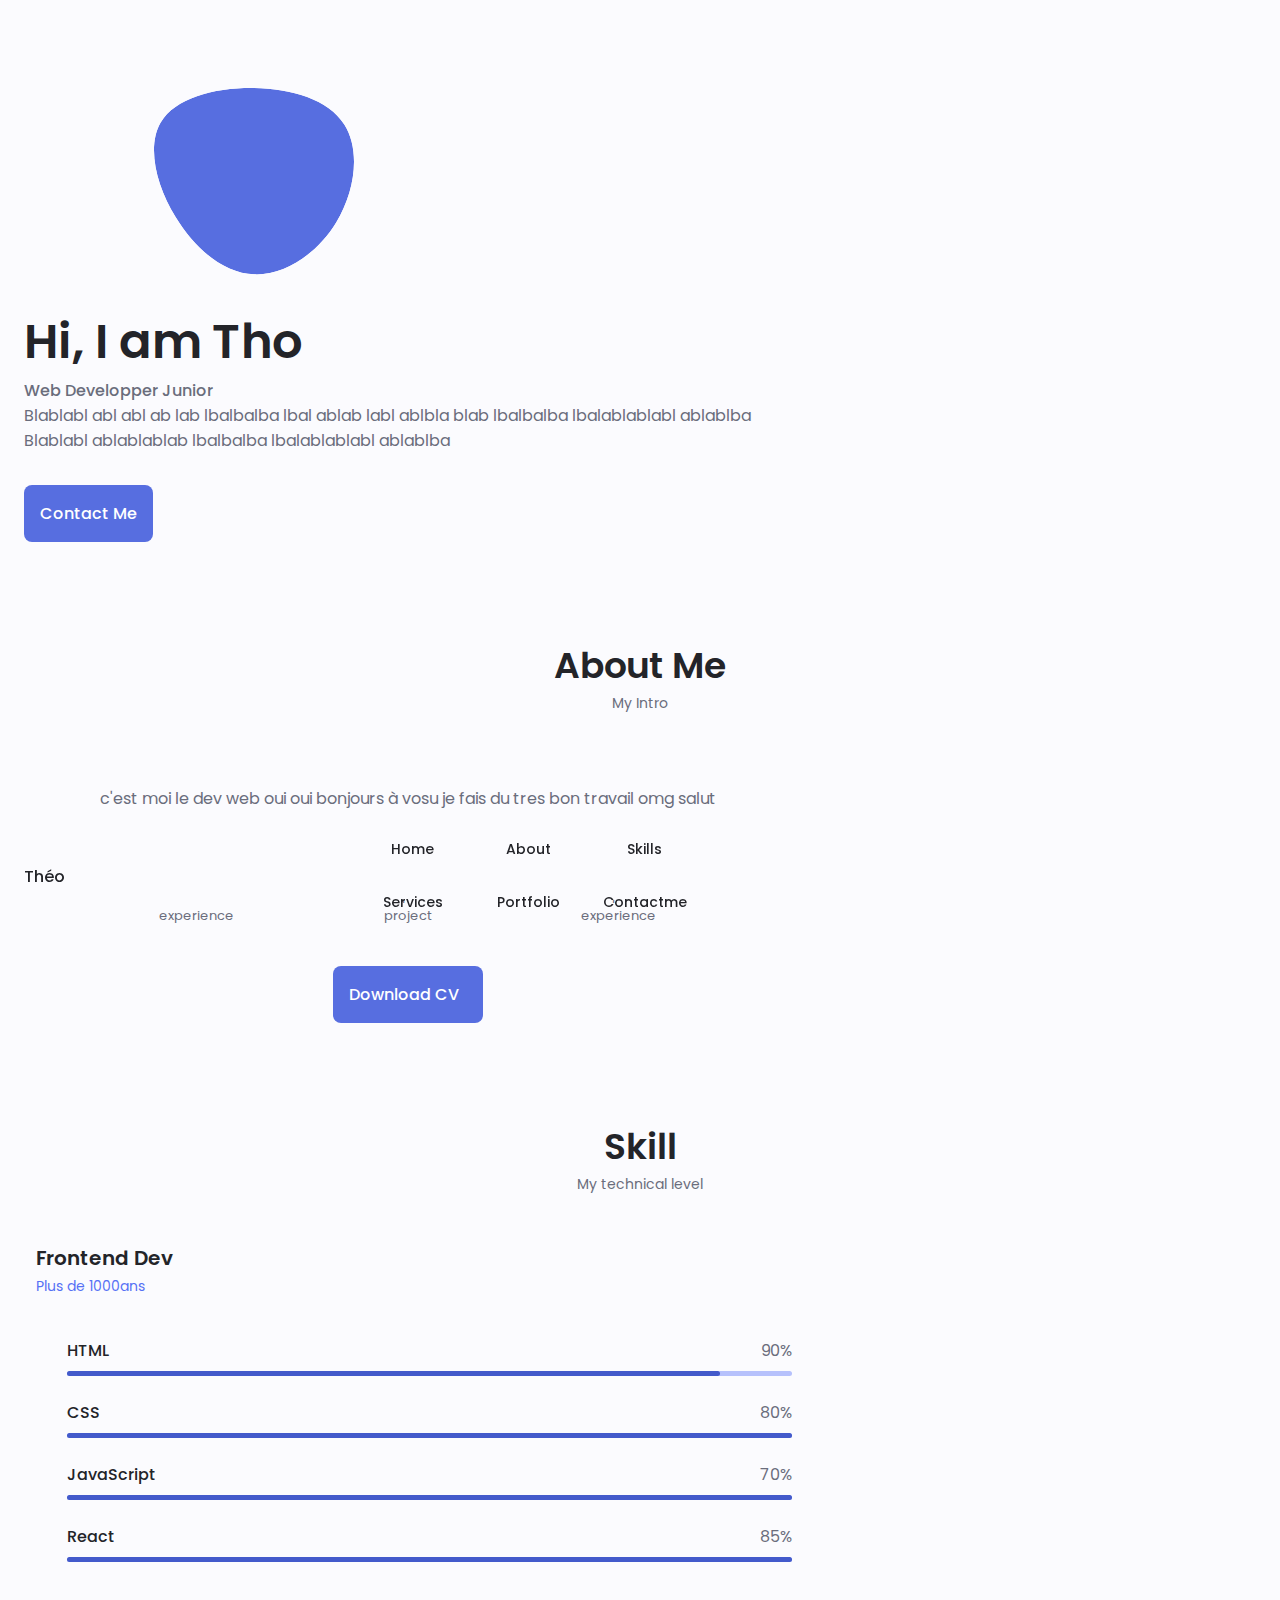
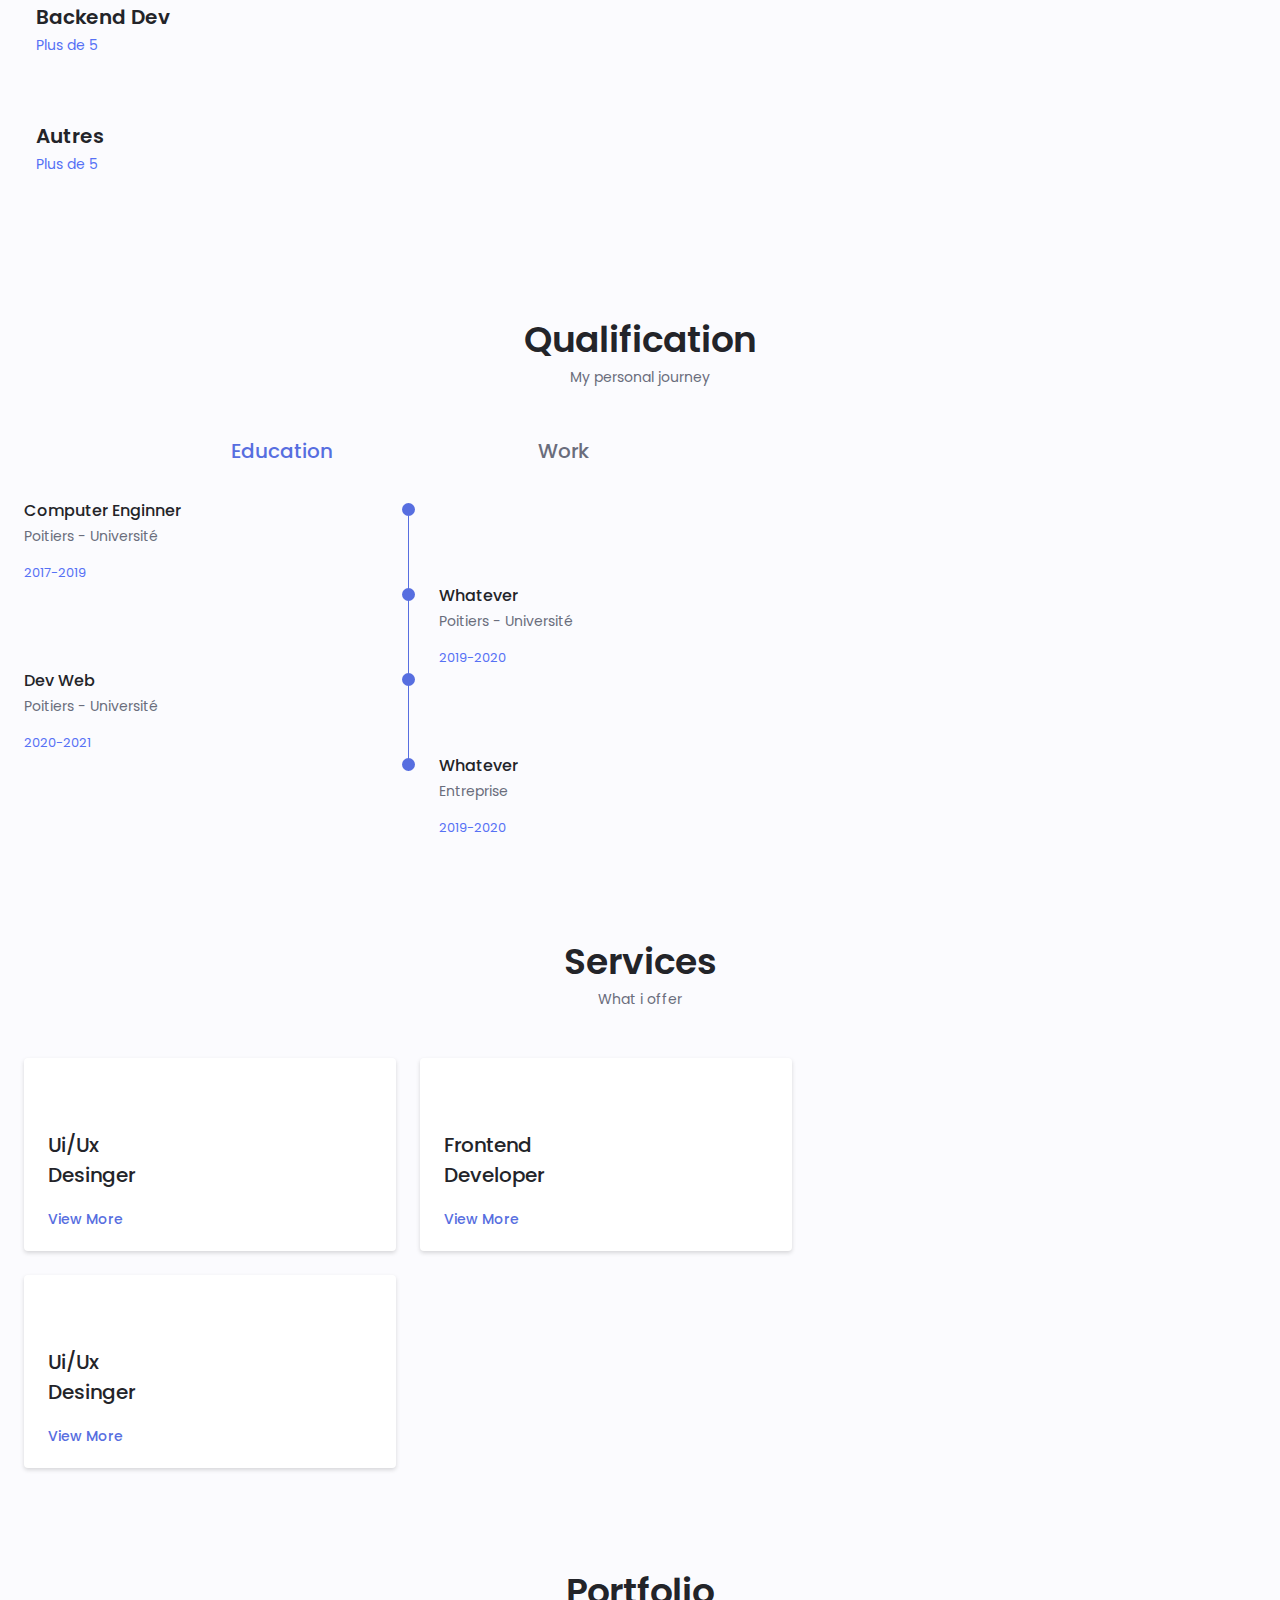
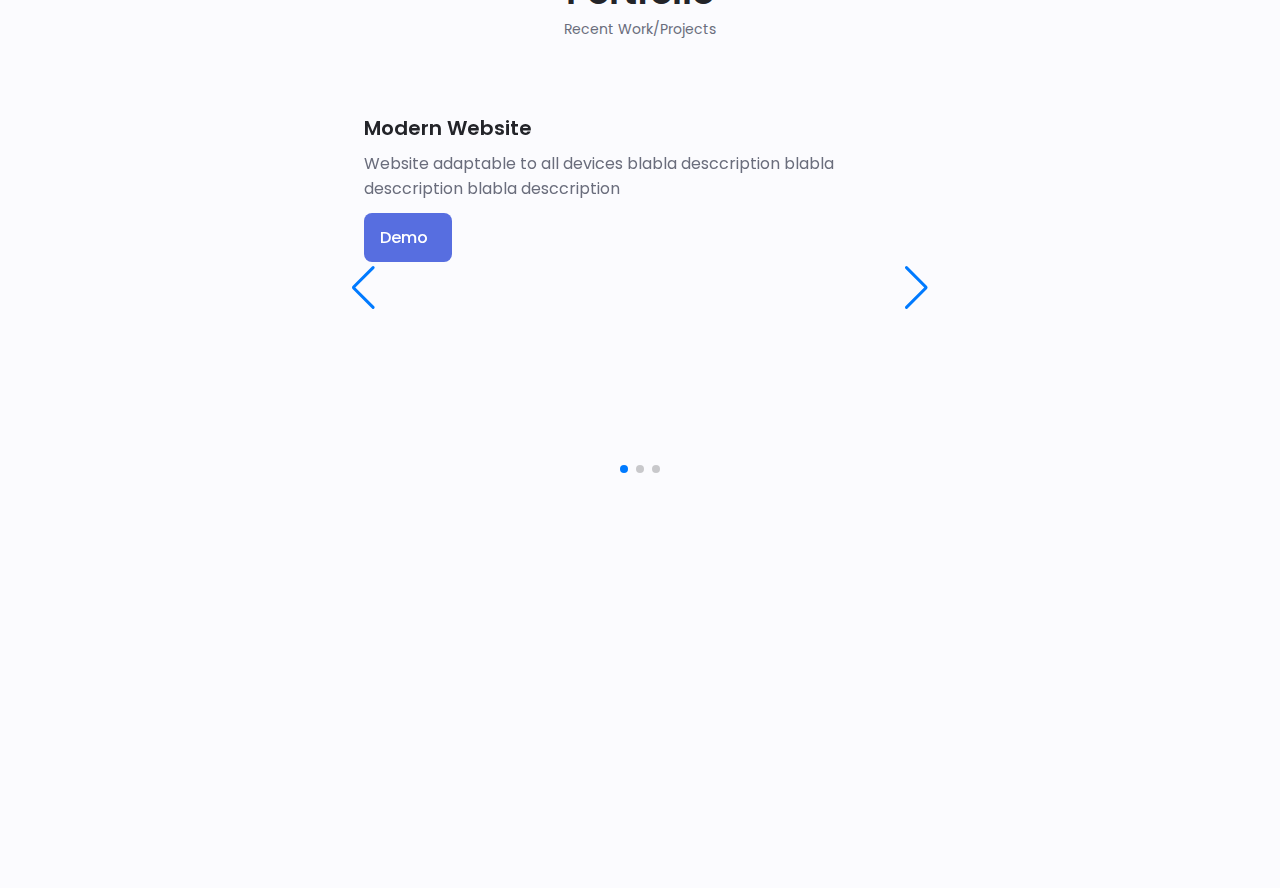
==== index.html @ c792b664 "first commit" ====
<!DOCTYPE html>
    <html lang="en">
    <head>
        <meta charset="UTF-8">
        <meta name="viewport" content="width=device-width, initial-scale=1.0">

        <!--==================== UNICONS ====================-->
        <link rel="stylesheet" href="https://unicons.iconscout.com/release/v4.0.0/css/line.css">
        
        <!--==================== SWIPER CSS ====================-->
        <link rel="stylesheet" href="assets/css/swiper-bundle.min.css">
        
        <!--==================== CSS ====================-->
        <link rel="stylesheet" href="assets/css/styles.css">

        <title>Responsive Portfolio Website</title>
    </head>
    <body>
        <!--==================== HEADER ====================-->
        <header class="header" id="header">
            <nav class="nav container">
                <a href="#" class="nav__logo">Théo</a>

                <div class="nav__menu" id="nav-menu">
                    <ul class="nav__list grid">
                        <li class="nav__item">
                            <a href="#home" class="nav__link">
                                <i class="uil uil-estate nav__icon"></i> Home
                            </a>
                        </li>
                        <li class="nav__item">
                            <a href="#about" class="nav__link">
                                <i class="uil uil-user nav__icon"></i> About
                            </a>
                        </li>
                        <li class="nav__item">
                            <a href="#skills" class="nav__link">
                                <i class="uil uil-file-alt nav__icon"></i> Skills
                            </a>
                        </li>
                        <li class="nav__item">
                            <a href="#services" class="nav__link">
                                <i class="uil uil-briefcase-alt nav__icon"></i> Services
                            </a>
                        </li>
                        <li class="nav__item">
                            <a href="#portfolio" class="nav__link">
                                <i class="uil uil-scenery nav__icon"></i> Portfolio
                            </a>
                        </li>
                        </li>
                        <li class="nav__item">
                            <a href="#contactme" class="nav__link">
                                <i class="uil uil-message nav__icon"></i> Contactme
                            </a>
                        </li>
                    </ul>
                    <i class="uil uil-times nav__close"  id="nav-close"></i>
                </div>

                <div class="nav_btns">
                    <div class="nav__toggle" id="nav-toggle">
                        <i class="uil uil-apps"></i>
                    </div>
                </div>
            </nav>
        </header>

        <!--==================== MAIN ====================-->
        <main class="main">
            <!--==================== HOME ====================-->
            <section class="home section" id="home">
                <div class="home__container container grid">
                    <div class="home__content grid">
                        <div class="home__social">
                            <a href="https://fr.linkedin.com/" target ="_blank" class="home__social-icon">
                                <i class="uil uil-linkedin-alt"></i>
                            </a>
                            <a href="https://dribbble.com/" target ="_blank" class="home__social-icon">
                                <i class="uil uil-dribbble"></i>
                            </a>
                            <a href="https://github.com/" target ="_blank" class="home__social-icon">
                                <i class="uil uil-github-alt"></i>
                            </a>
                        </div>
                        <div class="home__img">
                            <svg class="home__blob" viewBox="0 0 200 187" xmlns="http://www.w3.org/2000/svg" xmlns:xlink="http://www.w3.org/1999/xlink">
                                <mask id="mask0" mask-type="alpha">
                                    <path d="M190.312 36.4879C206.582 62.1187 201.309 102.826 182.328 134.186C163.346 165.547 
                                    130.807 187.559 100.226 186.353C69.6454 185.297 41.0228 161.023 21.7403 129.362C2.45775 
                                    97.8511 -7.48481 59.1033 6.67581 34.5279C20.9871 10.1032 59.7028 -0.149132 97.9666 
                                    0.00163737C136.23 0.303176 174.193 10.857 190.312 36.4879Z"/>
                                </mask>
                                <g mask="url(#mask0)">
                                    <path d="M190.312 36.4879C206.582 62.1187 201.309 102.826 182.328 134.186C163.346 
                                    165.547 130.807 187.559 100.226 186.353C69.6454 185.297 41.0228 161.023 21.7403 
                                    129.362C2.45775 97.8511 -7.48481 59.1033 6.67581 34.5279C20.9871 10.1032 59.7028 
                                    -0.149132 97.9666 0.00163737C136.23 0.303176 174.193 10.857 190.312 36.4879Z"/>

                                    <image class="home__blob-img" x='12' y='18' href="assets/img/perfil.png"/>
                                </g>
                            </svg>
                        </div>
                        <div class="home__data">
                            <h1 class="home__title">Hi, I am Tho</h1>
                            <h3 class="home__subtitle">Web Developper Junior</h3>
                            <p class="home__description">Blablabl abl abl ab lab lbalbalba lbal ablab labl ablbla blab lbalbalba lbalablablabl ablablba Blablabl ablablablab lbalbalba lbalablablabl ablablba</p>
                            <a href="#contact" class="button button--flex">
                                Contact Me <i class="uil uil-message"></i>
                            </a>
                        </div>
                    </div>
                    <div class="home__scroll">
                        <a href="#about" class="home__scroll-button button--flex">
                            <i class="uil uil-mouse-alt home_scroll-mouse"></i>
                            <span class="home__scroll-name">Scroll Down</span>
                            <i class="uil uil-arrow-down home_scroll-arrow"></i>
                        </a>
                    </div>
                </div>
            </section>

            <!--==================== ABOUT ====================-->
            <section class="about section" id="about">
                <h2 class="section__title">About Me</h2>
                <span class="section__subtitle">My Intro</span>
                <div class="about__containter container grid">
                    <img src="assets/img/about.jpg" alt="" class="about__img">
                    <div class="about__data">
                        <p class="about__description">c'est moi le dev web oui oui bonjours à vosu je fais du tres bon travail omg salut</p>
                        <div class="about__info">
                            <div>
                                <span class="about__info-title">0</span>
                                <span class="about__info-name">Years <br> experience</span>
                            </div>
                            <div>
                                <span class="about__info-title">0</span>
                                <span class="about__info-name">Completed <br> project</span>
                            </div>
                            <div>
                                <span class="about__info-title">0</span>
                                <span class="about__info-name">Companies <br> experience</span>
                            </div>
                        </div>
                        <div class="about__buttons">
                            <a href="assets/pdf/THEO-GUILLOT-CV.pdf" download class="button button--flex">
                               Download CV <i class="uil uil-download-alt button__icon"></i>
                            </a>
                        </div>
                    </div>
                </div>
            </section>

            <!--==================== SKILLS ====================-->
            <section class="skills section" id="skills">
                <h2 class="section__title">Skill</h2>
                <span class="section__subtitle">My technical level</span>
                <div class="skills__container container grid">
                    <div>
                        <!--==================== SKILL 1 ====================-->
                        <div class="skills__content skills__open">
                            <div class="skills__header">
                                <i class="uil uil-brackets-curly skills__icon"></i>

                                <div>
                                    <h1 class="skills__title">Frontend Dev</h1>
                                    <span class="skills__subtitle">Plus de 1000ans </span>
                                </div>

                                <i class="uil uil-angle-down skills__arrow"></i>
                            </div>
                            <div class="skills__list grid">
                                <div class="skills__data">
                                    <div class="skills__titles">
                                        <h3 class="skills__name">HTML</h3>
                                        <span class="skills__number">90%</span>
                                    </div>
                                    <div class="skills__bar">
                                        <span class="skills__percentage skills__html"></span>
                                    </div>
                                </div>

                                <div class="skills__data">
                                    <div class="skills__titles">
                                        <h3 class="skills__name">CSS</h3>
                                        <span class="skills__number">80%</span>
                                    </div>
                                    <div class="skills__bar">
                                        <span class="skills__percentage skills__css"></span>
                                    </div>
                                </div>

                                <div class="skills__data">
                                    <div class="skills__titles">
                                        <h3 class="skills__name">JavaScript</h3>
                                        <span class="skills__number">70%</span>
                                    </div>
                                    <div class="skills__bar">
                                        <span class="skills__percentage skills__js"></span>
                                    </div>
                                </div>

                                <div class="skills__data">
                                    <div class="skills__titles">
                                        <h3 class="skills__name">React</h3>
                                        <span class="skills__number">85%</span>
                                    </div>
                                    <div class="skills__bar">
                                        <span class="skills__percentage skills__react"></span>
                                    </div>
                                </div>
                            </div>
                        </div>
                        <!--==================== SKILL 2 ====================-->
                        <div class="skills__content skills__close">
                            <div class="skills__header">
                                <i class="uil uil-server-network skills__icon"></i>

                                <div>
                                    <h1 class="skills__title">Backend Dev</h1>
                                    <span class="skills__subtitle">Plus de 5 </span>
                                </div>

                                <i class="uil uil-angle-down skills__arrow"></i>
                            </div>
                            <div class="skills__list grid">
                                <div class="skills__data">
                                    <div class="skills__titles">
                                        <h3 class="skills__name">PHP</h3>
                                        <span class="skills__number">80%</span>
                                    </div>
                                    <div class="skills__bar">
                                        <span class="skills__percentage skills__php"></span>
                                    </div>
                                </div>

                                <div class="skills__data">
                                    <div class="skills__titles">
                                        <h3 class="skills__name">Firebase</h3>
                                        <span class="skills__number">60%</span>
                                    </div>
                                    <div class="skills__bar">
                                        <span class="skills__percentage skills__firebase"></span>
                                    </div>
                                </div>

                                <div class="skills__data">
                                    <div class="skills__titles">
                                        <h3 class="skills__name">Node Js</h3>
                                        <span class="skills__number">60%</span>
                                    </div>
                                    <div class="skills__bar">
                                        <span class="skills__percentage skills__node"></span>
                                    </div>
                                </div>

                                <div class="skills__data">
                                    <div class="skills__titles">
                                        <h3 class="skills__name">Python</h3>
                                        <span class="skills__number">85%</span>
                                    </div>
                                    <div class="skills__bar">
                                        <span class="skills__percentage skills__python"></span>
                                    </div>
                                </div>
                            </div>
                        </div>
                    </div>
                    <div>
                        <!--==================== SKILL 3 ====================-->
                        <div class="skills__content skills__close">
                            <div class="skills__header">
                                <i class="uil uil-server-network skills__icon"></i>

                                <div>
                                    <h1 class="skills__title">Autres</h1>
                                    <span class="skills__subtitle">Plus de 5 </span>
                                </div>

                                <i class="uil uil-angle-down skills__arrow"></i>
                            </div>
                            <div class="skills__list grid">
                                <div class="skills__data">
                                    <div class="skills__titles">
                                        <h3 class="skills__name">Sketch</h3>
                                        <span class="skills__number">80%</span>
                                    </div>
                                    <div class="skills__bar">
                                        <span class="skills__percentage skills__skills__sketch"></span>
                                    </div>
                                </div>

                                <div class="skills__data">
                                    <div class="skills__titles">
                                        <h3 class="skills__name">Photoshop</h3>
                                        <span class="skills__number">60%</span>
                                    </div>
                                    <div class="skills__bar">
                                        <span class="skills__percentage skills__photoshop"></span>
                                    </div>
                                </div>
                            </div>
                        </div>
                    </div>
                </div>

            </section>

            <!--==================== QUALIFICATIONS ====================-->
            <section class="qualification section">
                <h2 class="section__title">Qualification</h2>
                <span class="section__subtitle">My personal journey</span>

                <div class="qualification__containter container">
                    <div class="qualification__tabs">
                        <div class="qualification__button button--flex qualification__active" data-target='#education'>
                            <i class="uil uil-graduation-cap qualification__icon"></i>
                            Education
                        </div>

                        <div class="qualification__button button--flex" data-target='#work'>
                            <i class="uil uil-briefcase-alt qualification__icon"></i>
                            Work
                        </div>
                    </div>

                    <div class="qualification__sections">
                        <!--==================== QUALIFICATION CONTENT 1 ====================-->
                        <div class="qualification__content qualification__active" data-content id="education">
                            <!--==================== QUALIFICATIONS 1 ====================-->
                            <div class="qualification__data">
                                <div>
                                    <h3 class="qualification__title">Computer Enginner</h3>
                                    <span class="qualification__subtitle">Poitiers - Université</span>
                                    <div class="qualification__calendar">
                                        <i class="uil uil-calendar-alt"></i>
                                        2017-2019
                                    </div>
                                </div>

                                <div>
                                    <span class="qualification__rounder"></span>
                                    <span class="qualification__line"></span>
                                </div>
                            </div>

                            <!--==================== QUALIFICATIONS 2 ====================-->
                            <div class="qualification__data">
                                <div></div>
                                
                                <div>
                                    <span class="qualification__rounder"></span>
                                    <span class="qualification__line"></span>
                                </div>

                                <div>
                                    <h3 class="qualification__title">Whatever</h3>
                                    <span class="qualification__subtitle">Poitiers - Université</span>
                                    <div class="qualification__calendar">
                                        <i class="uil uil-calendar-alt"></i>
                                        2019-2020
                                    </div>
                                </div>

                            </div>

                            <!--==================== QUALIFICATIONS 3 ====================-->
                            <div class="qualification__data">
                                <div>
                                    <h3 class="qualification__title">Dev Web</h3>
                                    <span class="qualification__subtitle">Poitiers - Université</span>
                                    <div class="qualification__calendar">
                                        <i class="uil uil-calendar-alt"></i>
                                        2020-2021
                                    </div>
                                </div>

                                <div>
                                    <span class="qualification__rounder"></span>
                                    <span class="qualification__line"></span>
                                </div>
                            </div>
                            <!--==================== QUALIFICATIONS 4 ====================-->
                            <div class="qualification__data">
                                <div></div>
                                
                                <div>
                                    <span class="qualification__rounder"></span>
                                    
                                </div>

                                <div>
                                    <h3 class="qualification__title">Whatever</h3>
                                    <span class="qualification__subtitle">Entreprise</span>
                                    <div class="qualification__calendar">
                                        <i class="uil uil-calendar-alt"></i>
                                        2019-2020
                                    </div>
                                </div>

                            </div>
                        </div>
                        <!--==================== QUALIFICATION CONTENT 2 ====================-->
                        <div class="qualification__content" data-content id="work">
                            <!--==================== QUALIFICATIONS 1 ====================-->
                            <div class="qualification__data">
                                <div>
                                    <h3 class="qualification__title">Sofware Enginner</h3>
                                    <span class="qualification__subtitle">Entreprise</span>
                                    <div class="qualification__calendar">
                                        <i class="uil uil-calendar-alt"></i>
                                        2017-2019
                                    </div>
                                </div>

                                <div>
                                    <span class="qualification__rounder"></span>
                                    <span class="qualification__line"></span>
                                </div>
                            </div>

                            <!--==================== QUALIFICATIONS 2 ====================-->
                            <div class="qualification__data">
                                <div></div>
                                
                                <div>
                                    <span class="qualification__rounder"></span>
                                    <span class="qualification__line"></span>
                                </div>

                                <div>
                                    <h3 class="qualification__title">Whatever</h3>
                                    <span class="qualification__subtitle">Entreprise</span>
                                    <div class="qualification__calendar">
                                        <i class="uil uil-calendar-alt"></i>
                                        2019-2020
                                    </div>
                                </div>

                            </div>

                            <!--==================== QUALIFICATIONS 3 ====================-->
                            <div class="qualification__data">
                                <div>
                                    <h3 class="qualification__title">Dev Web</h3>
                                    <span class="qualification__subtitle">Entreprise</span>
                                    <div class="qualification__calendar">
                                        <i class="uil uil-calendar-alt"></i>
                                        2020-2021
                                    </div>
                                </div>

                                <div>
                                    <span class="qualification__rounder"></span>
                                    
                                </div>
                            </div>
                        </div>
                    </div>
                </div>

            </section>

            <!--==================== SERVICES ====================-->
            <section class="services section" id="services">
                <h2 class="section__title">Services</h2>
                <span class="section__subtitle">What i offer</span>

                <div class="services__container container grid">
                    <!--==================== SERVICE 1 ====================-->
                    <div class="services__content">
                        <div>
                            <i class="uil uil-web-grid services__icon"></i>
                            <h3 class="services__title">Ui/Ux <br> Desinger</h3>
                        </div>
                        <span class="button button--flex button--small button--link services__button">
                            View More
                            <i class="uil uil-arrow-right button__icon"></i>
                        </span>

                        <div class="services__modal">
                            <div class="services__modal-content">
                                <h4 class="services_modal-title">Ui/Ux <br> Desinger</h4>
                                <i class="uil uil-times services__modal-close"></i>

                                <ul class="services__modal-services grid">
                                    <li class="services__modal-service">
                                        <i class="uil uil-check-circle services__modal-icon"></i>
                                        <p>I develop the user interface.</p>
                                    </li>
                                    <li class="services__modal-service">
                                        <i class="uil uil-check-circle services__modal-icon"></i>
                                        <p>Web Development.</p>
                                    </li>
                                    <li class="services__modal-service">
                                        <i class="uil uil-check-circle services__modal-icon"></i>
                                        <p>I create ux elements.</p>
                                    </li>
                                    <li class="services__modal-service">
                                        <i class="uil uil-check-circle services__modal-icon"></i>
                                        <p>I do do des trucs.</p>
                                    </li>
                                </ul>
                            </div>
                        </div>
                    </div>
                    <!--==================== SERVICE 2 ====================-->
                    <div class="services__content">
                        <div>
                            <i class="uil uil-arrow services__icon"></i>
                            <h3 class="services__title">Frontend <br> Developer</h3>
                        </div>
                        <span class="button button--flex button--small button--link services__button">
                            View More
                            <i class="uil uil-arrow-right button__icon"></i>
                        </span>

                        <div class="services__modal">
                            <div class="services__modal-content">
                                <h4 class="services_modal-title">Frontend <br> Developer</h4>
                                <i class="uil uil-times services__modal-close"></i>

                                <ul class="services__modal-services grid">
                                    <li class="services__modal-service">
                                        <i class="uil uil-check-circle services__modal-icon"></i>
                                        <p>I develop the user interface.</p>
                                    </li>
                                    <li class="services__modal-service">
                                        <i class="uil uil-check-circle services__modal-icon"></i>
                                        <p>Web Development.</p>
                                    </li>
                                    <li class="services__modal-service">
                                        <i class="uil uil-check-circle services__modal-icon"></i>
                                        <p>I create ux elements.</p>
                                    </li>
                                    <li class="services__modal-service">
                                        <i class="uil uil-check-circle services__modal-icon"></i>
                                        <p>I do do des trucs.</p>
                                    </li>
                                </ul>
                            </div>
                        </div>
                    </div>
                    <!--==================== SERVICE 3 ====================-->
                    <div class="services__content">
                        <div>
                            <i class="uil uil-web-grid services__icon"></i>
                            <h3 class="services__title">Ui/Ux <br> Desinger</h3>
                        </div>
                        <span class="button button--flex button--small button--link services__button">
                            View More
                            <i class="uil uil-arrow-right button__icon"></i>
                        </span>

                        <div class="services__modal">
                            <div class="services__modal-content">
                                <h4 class="services_modal-title">Ui/Ux <br> Desinger</h4>
                                <i class="uil uil-times services__modal-close"></i>

                                <ul class="services__modal-services grid">
                                    <li class="services__modal-service">
                                        <i class="uil uil-check-circle services__modal-icon"></i>
                                        <p>I develop the user interface.</p>
                                    </li>
                                    <li class="services__modal-service">
                                        <i class="uil uil-check-circle services__modal-icon"></i>
                                        <p>Web Development.</p>
                                    </li>
                                    <li class="services__modal-service">
                                        <i class="uil uil-check-circle services__modal-icon"></i>
                                        <p>I create ux elements.</p>
                                    </li>
                                    <li class="services__modal-service">
                                        <i class="uil uil-check-circle services__modal-icon"></i>
                                        <p>I do do des trucs.</p>
                                    </li>
                                </ul>
                            </div>
                        </div>
                    </div>
                </div>

            </section>

            <!--==================== PORTFOLIO ====================-->
            <link rel="stylesheet"
            href="https://unpkg.com/swiper/swiper-bundle.min.css"/>
      
            <script src="https://unpkg.com/swiper/swiper-bundle.min.js"></script>

            <section class="portfolio section" id="portfolio">
                <h2 class="section__title">Portfolio</h2>
                <span class="section__subtitle">Recent Work/Projects</span>

                <div class="portfolio__container container swiper">
                    <div class="swiper-wrapper">
                        <!--==================== PORTFOLIO 1====================-->
                        <div class="portfolio__content grid swiper-slide">
                            <img src="assets/img/portfolio1.jpg" alt="" class="portfolio__img">

                            <div class="portfolio__data">
                                <h3 class="portfolio__title">Modern Website</h3>
                                <p class="portfolio__description">Website adaptable to all devices blabla desccription blabla desccription blabla desccription </p>
                                <a href="#" class="button button--flex button--small portfolio__button">
                                    Demo
                                    <i class="uil uil-arrow-right button__icon"></i>
                                </a>
                            </div>
                        </div>
                        <!--==================== PORTFOLIO 2====================-->
                        <div class="portfolio__content grid swiper-slide">
                            <img src="assets/img/portfolio2.jpg" alt="" class="portfolio__img">

                            <div class="portfolio__data">
                                <h3 class="portfolio__title">Brand design</h3>
                                <p class="portfolio__description">Website adaptable to all devices blabla desccription blabla desccription blabla desccription</p>
                                <a href="#" class="button button--flex button--small portfolio__button">
                                    Demo
                                    <i class="uil uil-arrow-right button__icon"></i>
                                </a>
                            </div>
                        </div>
                        <!--==================== PORTFOLIO 3====================-->
                        <div class="portfolio__content grid swiper-slide">
                            <img src="assets/img/portfolio3.jpg" alt="" class="portfolio__img">

                            <div class="portfolio__data">
                                <h3 class="portfolio__title">Online store</h3>
                                <p class="portfolio__description">Website adaptable to all devices blabla desccription blabla desccription blabla desccription</p>
                                <a href="#" class="button button--flex button--small portfolio__button">
                                    Demo
                                    <i class="uil uil-arrow-right button__icon"></i>
                                </a>
                            </div>
                        </div>
                    </div>
                    <!-- Add Pagination -->
                    <div class="swiper-pagination"></div>
                    <!-- If we need navigation buttons -->
                    <div class="swiper-button-prev"></div>
                    <div class="swiper-button-next"></div>

                </div>

            </section>

            <!--==================== PROJECT IN MIND ====================-->
            <section class="project section">


            </section>

            <!--==================== TESTIMONIAL ====================-->
            <section class="testimonial section">
                

            </section>

            <!--==================== CONTACT ME ====================-->
            <section class="contact section" id="contact">


            </section>
        </main>

        <!--==================== FOOTER ====================-->
        <footer class="footer">

            
        </footer>
        
        <!--==================== SCROLL TOP ====================-->
        

        <!--==================== SWIPER JS ====================-->
        <script src="assets/"></script>

        <!--==================== MAIN JS ====================-->
        <script src="assets/js/main.js"></script>
    </body>
</html>
---- assets/css/styles.css ----
/*==================== GOOGLE FONTS ====================*/
@import url('https://fonts.googleapis.com/css2?family=Poppins:wght@400;500;600&display=swap');

/*==================== VARIABLES CSS ====================*/
:root {
    --header-height: 3rem ;

    /*========== Colors ==========*/
    /* Change favorite color */
    --hue-color: 230 ; /*Purple 250 - Green 142 - Blue 230 - Pink 340*/

    /* HSL color mode */
    --first-color: hsl(var(--hue-color), 69%, 61%) ;
    --first-color-second: hsl(var(--hue-color), 69%, 61%);
    --first-color-alt: hsl(var(--hue-color), 57%, 53%);
    --first-color-lighter: hsl(var(--hue-color), 92%, 85%);
    --title-color: hsl(var(--hue-color), 8%, 15%);
    --text-color: hsl(var(--hue-color), 8%, 45%);
    --text-color-light: hsl(var(--hue-color),89%, 65%);
    --input-color: hsl(var(--hue-color), 70%, 96%);
    --body-color: hsl(var(--hue-color), 60%, 99%);
    --container-color: #FFF;

    /*========== Font and typography ==========*/
    --body-font: 'Poppins', sans-serif;

    /* .5rem = 8px, 1rem = 16px, 1.5rem = 24px ... */
    --big-font-size: 2rem;
    --h1-font-size: 1.5rem;
    --h2-font-size: 1.25rem;
    --h3-font-size: 1.125rem;
    --normal-font-size: .938rem;
    --small-font-size: .813rem;
    --smaller-font-size: .75rem;

    /*========== Font weight ==========*/
    --font-medium: 500;
    --font-semi-bold: 600;

    /*========== Margenes Bottom ==========*/
    /* .25rem = 4px, .5rem = 8px, .75rem = 12px ... */
    --mb-0-25: .25rem;
    --mb-0-5: .5rem;
    --mb-0-75: .75rem;
    --mb-1: 1rem;
    --mb-1-5: 1.5rem;
    --mb-2: 2rem;
    --mb-2-5: 2.5rem;
    --mb-3: 3rem;

    /*========== z index ==========*/
    --z-tooltip: 10;
    --z-fixed: 100;
    --z-modal: 1000;
}

/* Font size for large devices */
@media screen and (min-width: 968px) {
    :root {
        --big-font-size: 3rem;
        --h1-font-size: 2.25rem;
        --h2-font-size: 1.5rem;
        --h3-font-size: 1.25rem;
        --normal-font-size: 1rem;
        --small-font-size: .875rem;
        --smaller-font-size: .813rem;
    }
}

/*========== Variables Dark theme ==========*/


/*========== Button Dark/Light ==========*/


/*==================== BASE ====================*/
*{
    box-sizing: border-box;
    padding: 0;
    margin: 0;
}

html{
    scroll-behavior: smooth;
}

body{
    margin: 0 0 var(--header-height) 0;
    font-family: var(--body-font);
    font-size: var(--normal-font-size);
    background-color: var(--body-color);
    color: var(--text-color);
}

h1,h2,h3,h4{
    color: var(--title-color);
    font-weight: var(--font-semi-bold);
}

ul{
    list-style: none;
}

a{
    text-decoration: none;
}

img{
    max-width: 100%;
    height: auto
}
/*==================== REUSABLE CSS CLASSES ====================*/
.section{
    padding: 2rem 0 4rem;
}

.section__title{
    font-size: var(--h1-font-size)
}

.section__subtitle{
    display: block;
    font-size: var(--small-font-size);
    margin-bottom: var(--mb-3);
}

.section__title,
.section__subtitle{
    text-align: center;
}
/*==================== LAYOUT ====================*/
.container{
    max-width: 768px;
    margin-left: var(--mb-1-5);
    margin-right: var(--mb-1-5);
}

.grid{
    display: grid;
    gap: 1.5rem;
}

.header{
    width: 100%;
    position: fixed;
    bottom: 0;
    left: 0;
    z-index: var(--z-fixed);
    background-color: var(--body-color);
}
/*==================== NAV ====================*/
.nav{
    max-width: 968px;
    height: var(--header-height);
    display: flex;
    justify-content: space-between;
    align-items: center;
}

.nav__logo,
.nav__toggle{
    color: var(--title-color);
    font-weight: var(--font-medium);
}

.nav__logo:hover{
    color: var(--first-color);
}

.nav__toggle{
    font-size: 1.1rem;
    cursor: pointer;
}

.nav__toggle:hover{
    color: var(--first-color);
}

@media screen and (max-width: 767px){
    .nav__menu{
        position: fixed;
        bottom: -100%;
        left: 0;
        width: 100%;
        background-color: var(--body-color);
        padding: 2rem 1.5rem 4rem;
        box-shadow: 0 -1px 4px rgba(0,0,0,.15);
        border-radius: 1.5rem 1.5rem 0 0;
        transition: .3s;
    }
}

.nav__list{
    grid-template-columns: repeat(3, 1fr);
    gap: 2rem;
}

.nav__link{
    display: flex;
    flex-direction: column;
    align-items: center;
    font-size: var(--small-font-size);
    color: var(--title-color);
    font-weight: var(--font-medium);
}

.nav__link:hover{
    color: var(--first-color)
}

.nav__icon{
    font-size: 1.2rem;
}

.nav__close{
    position: absolute;
    right: 1.3rem;
    bottom: .5rem;
    font-size: 1.5rem;
    cursor: pointer;
    color: var(--first-color);
}

.nav__close:hover{
    color: var(--first-color-alt)
}
/* show menu */
.show-menu{
    bottom: 0;
}

/* Active link */


/* Change background header */


/*==================== HOME ====================*/
.home__container{
    gap: 1rem;
}

.home__content{
    grid-template-columns: .5fr 3fr;
    padding-top: 3.5rem;
    align-items: center;
}

.home__social{
    display: grid;
    grid-template-columns: max-content;
    row-gap: 1rem;
}

.home__social-icon{
    font-size: 1.25rem;
    color: var(--first-color);
}

.home__social-icon:hover{
    color: var(--first-color-alt);
}

.home__blob{
    width: 200px;
    fill: var(--first-color)
}

.home__blob-img{
   width: 170px; 
}

.home__data{
    grid-column: 1/3;
}

.home__title{
    font-size: var(--big-font-size);
}

.home__subtitle{
    font-size: var(--h3-font-size3--);
    color: var(--text-color);
    font-weight: var(--font-medium);
}

.home__description{
    margin-bottom: var(--mb-2);
}

.home__scroll{
    display: none;
}

.home__scroll-button{
    color: var(--first-color);
    transition: .3s;
}

.home__scroll-button:hover{
    transform: translateY(0.25rem);
}

.home__scroll-mouse{
    font-size: 2rem;
}

.home__scroll-name{
    font-size: var(--small-font-size);
    color: var(--title-color);
    font-weight: var(--font-medium);
    margin-right: var(--mb-0-25);
}

.home__scroll-arrow{
    font-size: 1.25rem;
}
/*==================== BUTTONS ====================*/
.button{
    display: inline-block;
    background-color: var(--first-color);
    color: #FFF;
    padding: 1rem;
    border-radius: .5rem;
    font-weight: var(--font-medium);
}

.button:hover{
    background-color: var(--first-color-alt);
}

.button__icon{
    font-size: 1.25rem;
    margin-left: var(--mb-0-5);
    transition: .3s;
}

.button--flex{
    display: inline-flex;
    align-items: center;
}

.button--small{
    padding: .75rem 1rem;
}

.button--link{
    padding: 0;
    background-color: transparent;
    color: var(--first-color);
}

.button--link:hover{
    background-color: transparent;
    color: var(--first-color-alt);    
}
/*==================== ABOUT ====================*/
.about__img{
    width: 200px;
    border-radius: .5rem;
    justify-self: center;
    align-self: center;
}

.about__description{
    text-align: center;
    margin-bottom: var(--mb-2-5);
}

.about__info{
    display: flex;
    justify-content: space-evenly;
    margin-bottom: var(--mb-2-5);
}

.about__info-title{
    font-size: var(--h2-font-size);
    font-weight: var(--font-semi-bold);
    color: var(--title-color);
}
.about__info-name{
    font-size: var(--smaller-font-size);
}

.about__info-title,
.about__info-name{
    display: block;
    text-align: center;
}

.about__buttons{
    display: flex;
    justify-content: center;
}
/*==================== SKILLS ====================*/
.skills__containter{
    row-gap: 0;
}

.skills__header{
    display: flex;
    align-items: center;
    margin-bottom: var(--mb-2-5);
    cursor: pointer;
}

.skills__icon,
.skills__arrow{
    font-size: 2rem;
    color: var(--first-color);
}

.skills__icon{
    margin-right: var(--mb-0-75);
}

.skills__title{
    font-size: var(--h3-font-size);
}

.skills__subtitle{
    font-size: var(--small-font-size);
    color: var(--text-color-light);
}

.skills__arrow{
    margin-left: auto;
    transition: .4s;
}


.skills__list{
row-gap: 1.5rem;
padding-left: 2.7rem;
}

.skills__arrow{
    margin-left: auto;
    transition: .4s;
}

.skills__titles{
   display: flex;
   justify-content: space-between;
   margin-bottom: var(--mb-0-5); 
}

.skills__name{
    font-size: var(--normal-font-size);
    font-weight: var(--font-medium);
}

.skills__bar,
.skills__percentage{
    height: 5px;
    border-radius: .25rem;
}


.skills__bar{
    background-color: var(--first-color-lighter);
} 

.skills__percentage{
    display: block;
    background-color: var(--first-color-alt) ;
}

.skills__html{
    width: 90%;
}

.skills__close .skills__list{
    height: 0;
    overflow: hidden;
}

.skills__open .skills__list{
    height: max-content;
    margin-bottom: var(--mb-2-5);
}

.skills__open .skills__arrow{
    transform: rotate(-180deg);
}


/*==================== QUALIFICATION ====================*/
.qualification__tabs{
    display: flex;
    justify-content: space-evenly;
    margin-bottom: var(--mb-2);
}

.qualification__button{
    font-size: var(--h3-font-size);
    font-weight: var(--font-medium);
    cursor: pointer;
}

.qualification__button:hover{
    color: var(--first-color);
}

.qualification__icon{
    font-size: 1.8rem;
    margin-right: var(--mb-0-25);
}

.qualification__data{
    display: grid;
    grid-template-columns: 1fr max-content 1fr;
    column-gap: 1.5rem;
}

.qualification__title{
    font-size: var(--normal-font-size);
    font-weight: var(--font-medium);
}

.qualification__subtitle{
    display: inline-block;
    font-size: var(--small-font-size);
    margin-bottom: var(--mb-1);
}

.qualification__calendar{
    font-size: var(--smaller-font-size);
    color: var(--text-color-light);
}

.qualification__rounder{
    display: inline-block;
    width: 13px;
    height: 13px;
    background-color: var(--first-color);
    border-radius: 50%;
}

.qualification__line{
    display: block;
    width: 1px;
    height: 100%;
    background-color: var(--first-color);
    transform: translate(6px, -7px);
}

.qualification [data-content]{
    display: none;
}

.qualification__active[data-content]{
    display: block;
}

.qualification__button.qualification__active{
    color: var(--first-color);
}
/*==================== SERVICES ====================*/
.services__container{
    gap: 1.5rem;
    grid-template-columns: repeat(2, 1fr);
}

.services__content{
    position: relative;
    background-color: var(--container-color);
    padding: 3.5rem .5rem 1.25rem 1.5rem;
    border-radius: .25rem;
    box-shadow: 0 2px 4px rgba(0,0,0,.15);
    transition: .3s;
}

.services__content:hover{
    box-shadow: 0 4px 8px rgba(0,0,0,.15);
}

.services__icon{
    display: block;
    font-size: 1.5rem;
    color: var(--first-color);
    margin-bottom: var(--mb-1);
}

.services__title{
    font-size: var(--h3-font-size);
    margin-bottom: var(--mb-1);
    font-weight: var(--font-medium);
}

.services__button{
    cursor: pointer;
    font-size: var(--small-font-size);
}

.services__button:hover .button__icon{
    transform: translateX(.25rem);
}

.services__modal{
    position: fixed;
    top: 0;
    left: 0;
    right: 0;
    bottom: 0;
    background-color: rgba(0,0,0,.5);
    display: flex;
    align-items: center;
    justify-content: center;
    padding: 0 1rem;
    z-index: var(--z-modal);
    opacity: 0;
    visibility: hidden;
    transition: .3s;
}

.services__modal-content{
    position: relative;
    background-color: var(--container-color);
    padding: 1.5rem;
    border-radius: .5rem;
}

.services__modal-services{
    row-gap: 1rem;
}

.services__modal-service{
    display: flex;
}

.services__modal-title{
    font-size: var(--h3-font-size);
    font-weight: var(--font-medium);
    margin-bottom: var(--mb-1-5);
}

.services__modal-close{
    position: absolute;
    top: 1rem;
    right: 1rem;
    font-size: 1.5rem;
    color: var(--first-color);
    cursor: pointer;
}

.services__modal-icon{
    color: var(--first-color-alt);
    margin-right: var(--mb-0-25);
}
/* Active Modal */
.active-modal{
    opacity: 1;
    visibility: visible;
}

/*==================== PORTFOLIO ====================*/
.portfolio__container{
    overflow: initial;
}

.portfolio__content{
    padding: 0 1.5rem;
}

.portfolio__img{
    width: 265px;
    border-radius: .5rem;
    justify-self: center;
}

.portfolio__title{
    font-size: var(--h3-font-size);
    margin-bottom: var(--mb-0-5);
}

.portfolio__description{
    margin-bottom: var(--mb-0-75)
}

.portfolio__button:hover .button__icon{
    transform: translateX(.25rem);
}

.swiper {
    width: 600px;
    height: 400px;
  }
  
/*==================== PROJECT IN MIND ====================*/


/*==================== TESTIMONIAL ====================*/


/*==================== CONTACT ME ====================*/


/*==================== FOOTER ====================*/


/*========== SCROLL UP ==========*/


/* Show scroll */


/*========== SCROLL BAR ==========*/


/*==================== MEDIA QUERIES ====================*/
/* For small devices */


/* For medium devices */


/* For large devices */
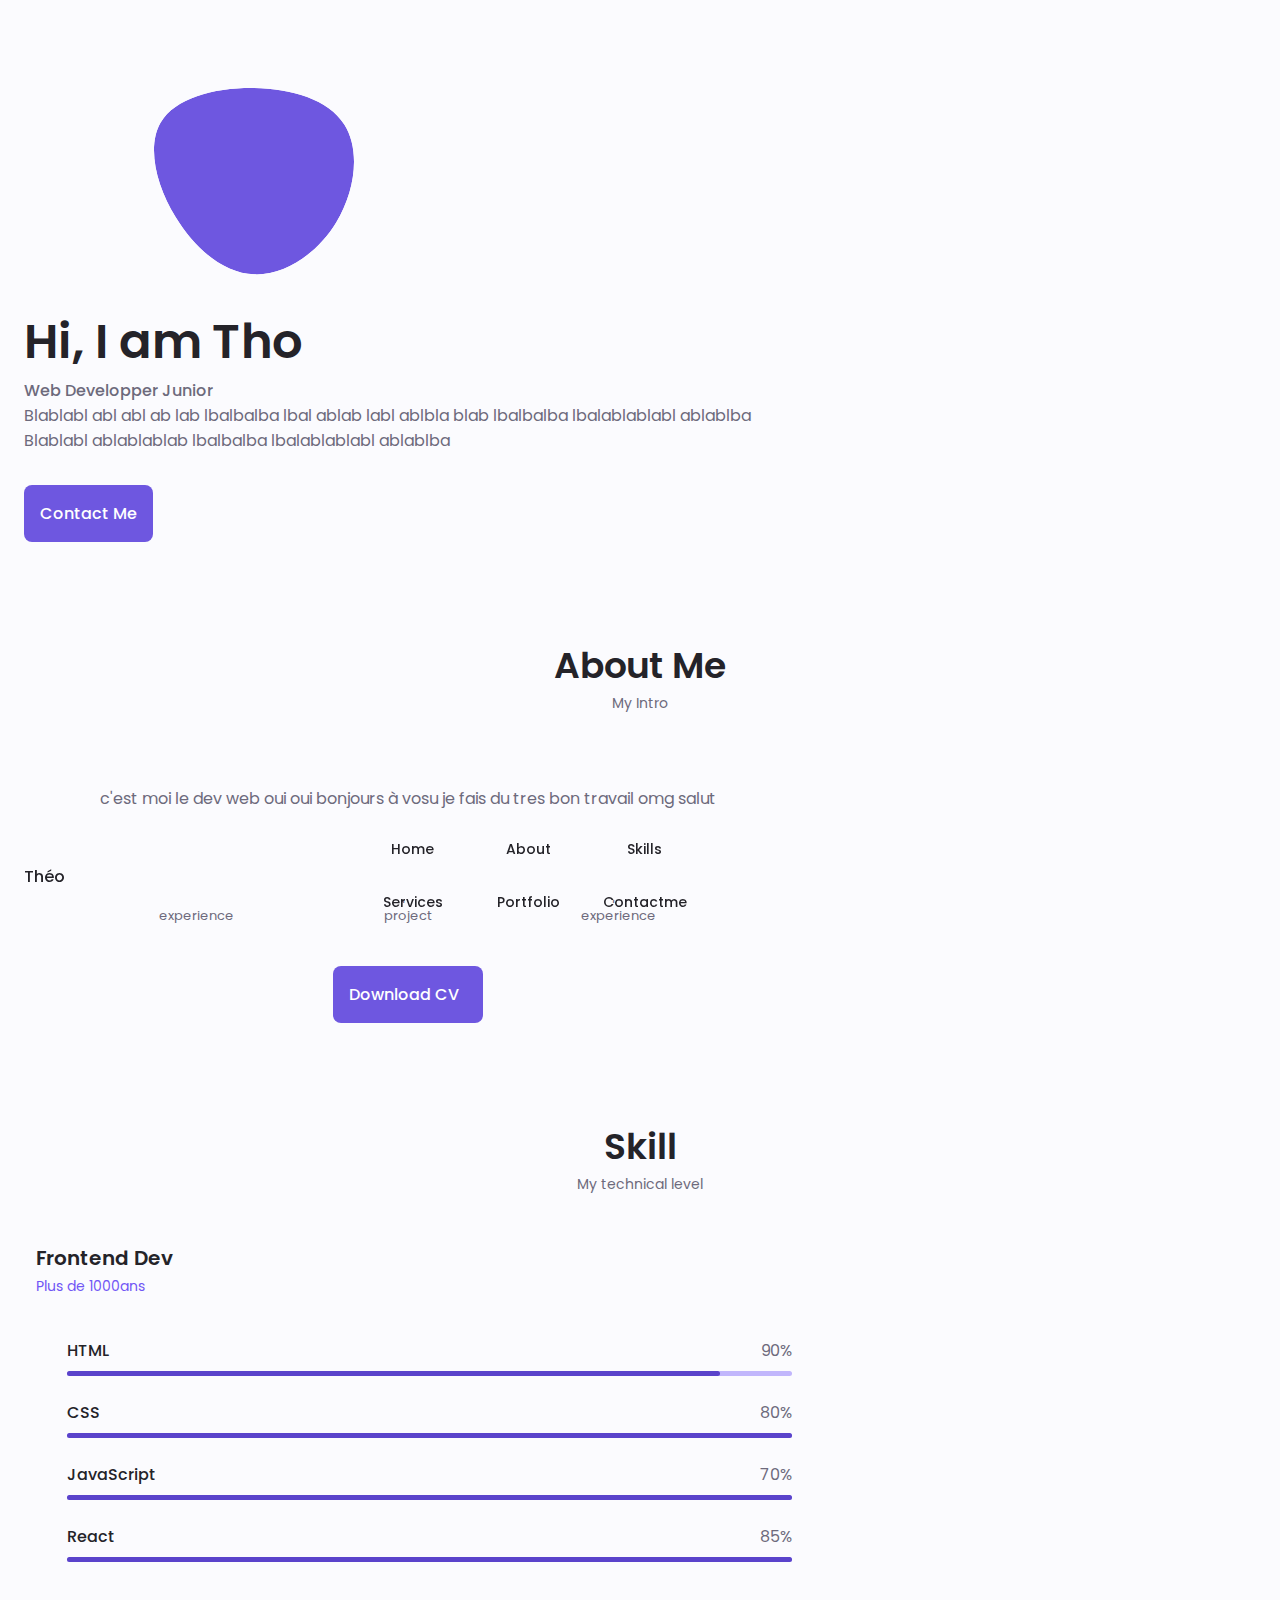
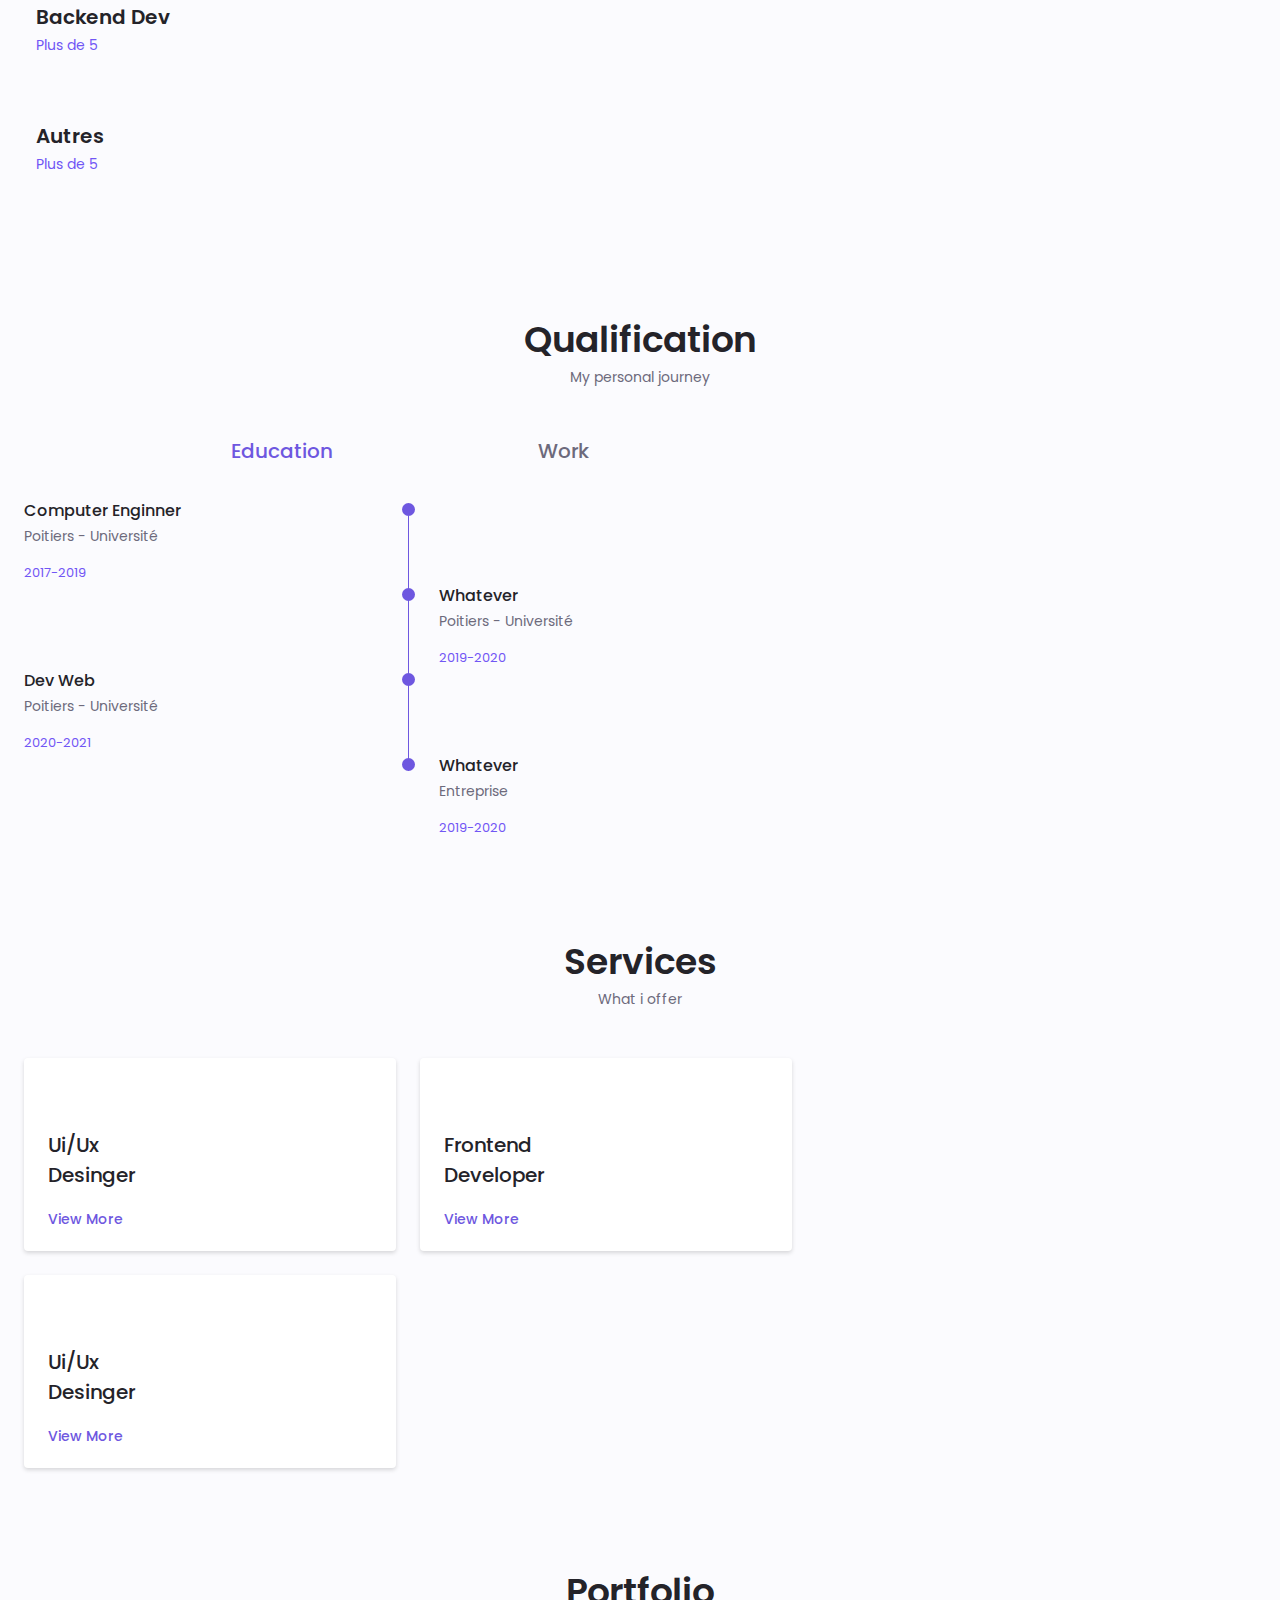
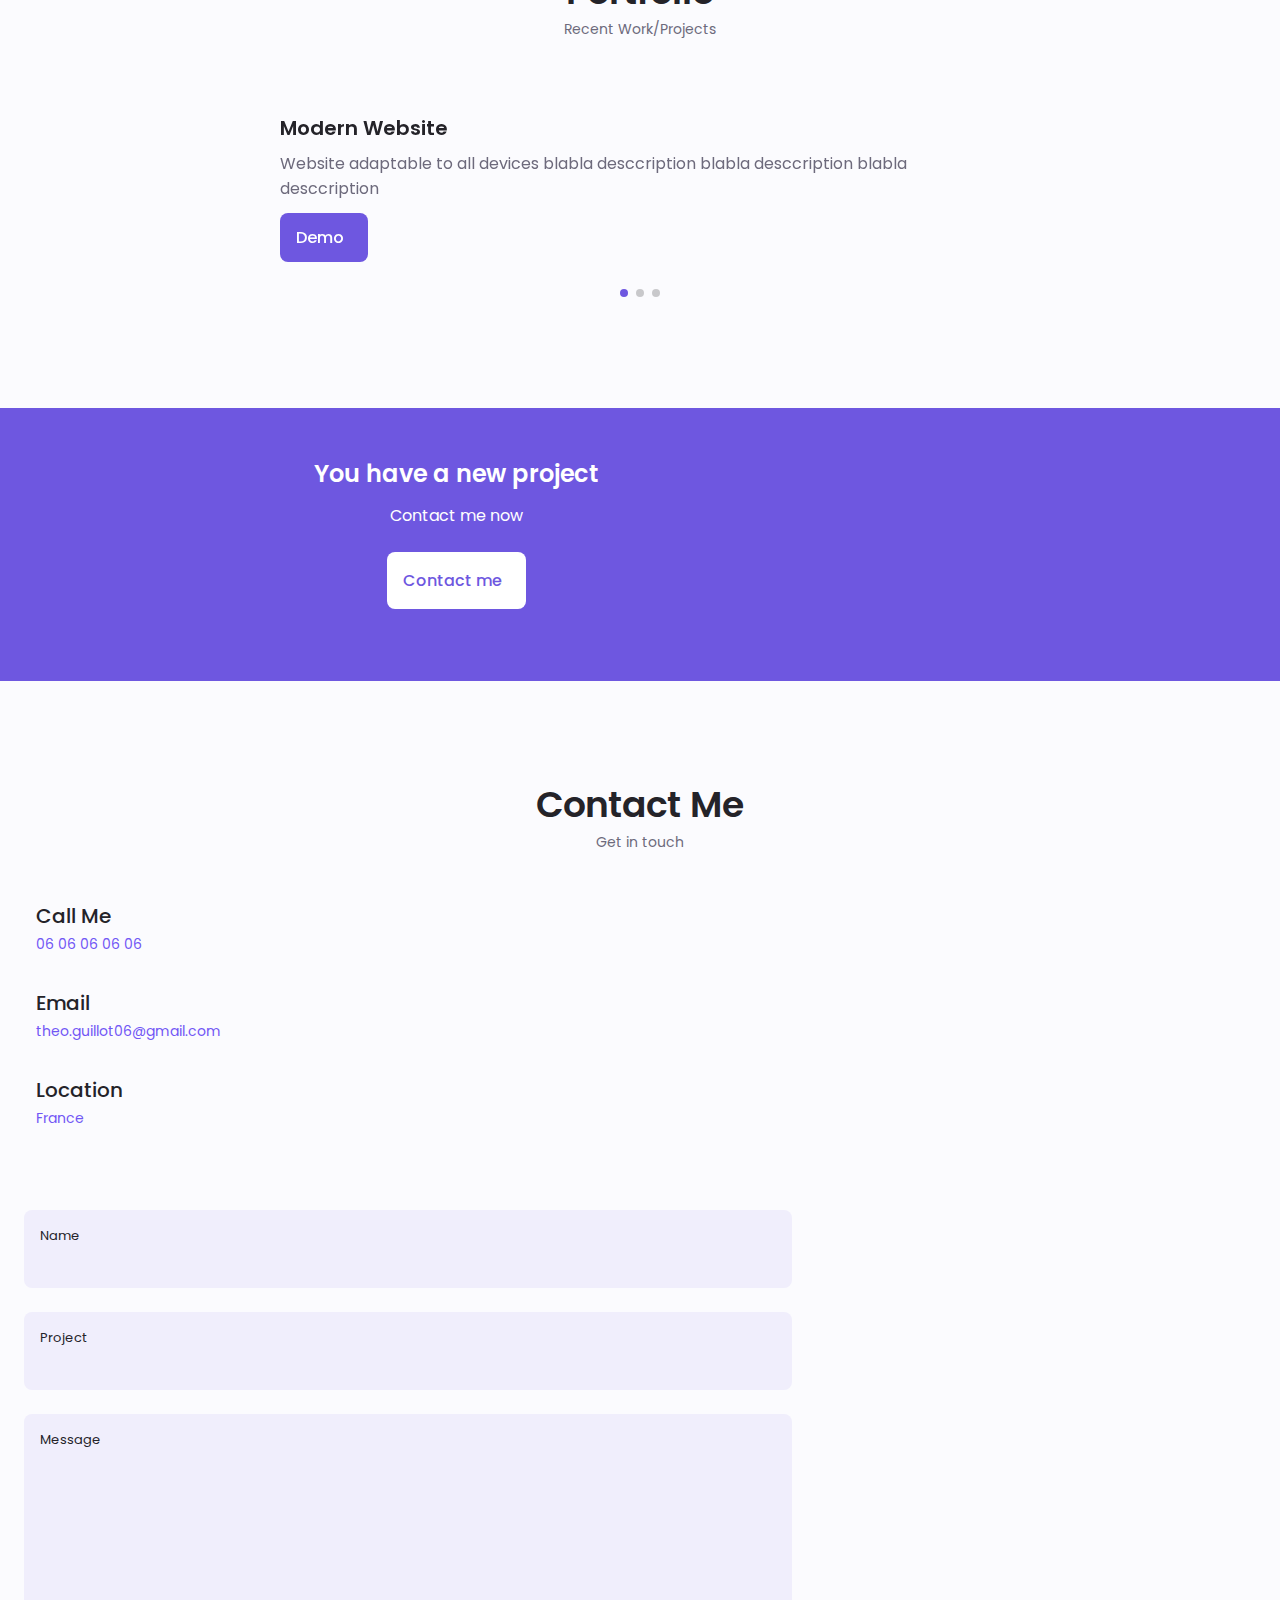
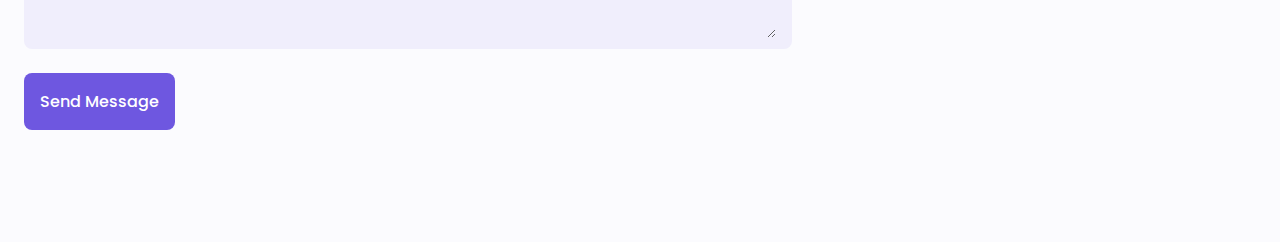
==== commit 82ea473c: "first commit" ====
--- a/index.html
+++ b/index.html
@@ -634,31 +634,94 @@
                             </div>
                         </div>
                     </div>
+                    <!-- If we need navigation buttons -->
+                    <div class="swiper-button-prev">
+                        <i class="uil uil-angle-left-b swiper-portfolio-icon"></i>
+                    </div>
+                    <div class="swiper-button-next">
+                        <i class="uil uil-angle-right-b swiper-portfolio-icon"></i>
+                    </div>
                     <!-- Add Pagination -->
                     <div class="swiper-pagination"></div>
-                    <!-- If we need navigation buttons -->
-                    <div class="swiper-button-prev"></div>
-                    <div class="swiper-button-next"></div>
-
                 </div>
 
             </section>
 
             <!--==================== PROJECT IN MIND ====================-->
             <section class="project section">
-
-
-            </section>
-
-            <!--==================== TESTIMONIAL ====================-->
-            <section class="testimonial section">
-                
+                <div class="project__bg">
+                    <div class="project__container container grid">
+                        <div class="project__data">
+                            <h2 class="project__title">You have a new project</h2>
+                            <p class="project__description">Contact me now </p>
+                            <a href="#contact" class="button button--flex button--white">
+                                Contact me
+                                <i class="uil uil-message project__icon button__icon"></i>
+                            </a>
+                        </div>
+
+                        <img src="assets/img/project.png" alt="" class="project__img">
+                    </div>
+                </div>
 
             </section>
 
             <!--==================== CONTACT ME ====================-->
             <section class="contact section" id="contact">
-
+                <h2 class="section__title">Contact Me</h2>
+                <span class="section__subtitle">Get in touch</span>
+
+                <div class="contact__container container grid">
+                    <div>
+                        <div class="contact__information">
+                            <i class="uil uil-phone-alt contact__icon"></i>
+
+                            <div>
+                                <h3 class="contact__title">Call Me</h3>
+                                <span class="contact__subtitle">06 06 06 06 06</span>
+                            </div>
+                        </div>
+                        <div class="contact__information">
+                            <i class="uil uil-envelope contact__icon"></i>
+
+                            <div>
+                                <h3 class="contact__title">Email</h3>
+                                <span class="contact__subtitle">theo.guillot06@gmail.com</span>
+                            </div>
+                        </div>
+                        <div class="contact__information">
+                            <i class="uil uil-map-marker contact__icon"></i>
+
+                            <div>
+                                <h3 class="contact__title">Location</h3>
+                                <span class="contact__subtitle">France</span>
+                            </div>
+                        </div>
+                    </div>
+                    <form action="" class="contact__form grid">
+                        <div class="contact__inputs grid">
+                            <div class="contact__content">
+                                <label for="" class="contact__label">Name</label>
+                                <input type="text" class="contact__input">
+                            </div>
+                            <div class="contact__content">
+                                <label for="" class="contact__label">Project</label>
+                                <input type="text" class="contact__input">
+                            </div>
+                            <div class="contact__content">
+                                <label for="" class="contact__label">Message</label>
+                                <textarea name="" id="" cols="0" rows="7" class="contact__input"></textarea>
+                            </div>
+
+                            <div>
+                                <a href="" class="button button--flex">
+                                    Send Message
+                                    <i class="uil uil-message"></i>
+                                </a>
+                            </div>
+                        </div>
+                    </form>
+                </div>
 
             </section>
         </main>
--- a/assets/css/styles.css
+++ b/assets/css/styles.css
@@ -7,7 +7,7 @@
 
     /*========== Colors ==========*/
     /* Change favorite color */
-    --hue-color: 230 ; /*Purple 250 - Green 142 - Blue 230 - Pink 340*/
+    --hue-color: 250 ; /*Purple 250 - Green 142 - Blue 230 - Pink 340*/
 
     /* HSL color mode */
     --first-color: hsl(var(--hue-color), 69%, 61%) ;
@@ -333,6 +333,15 @@
     font-size: 1.25rem;
     margin-left: var(--mb-0-5);
     transition: .3s;
+}
+
+.button--white{
+    background-color: #FFF;
+    color: var(--first-color);
+}
+
+.button--white:hover{
+    background-color: #FFF;
 }
 
 .button--flex{
@@ -682,20 +691,113 @@
     transform: translateX(.25rem);
 }
 
-.swiper {
-    width: 600px;
-    height: 400px;
-  }
-  
+.swiper-button-prev::after,
+.swiper-button-next::after{
+    visibility: hidden;
+}
+
+.swiper-portfolio-icon{
+    font-size: 2rem;
+    color: var(--first-color);
+}
+
+.swiper-button-prev{
+    left: -.5rem;
+}
+
+.swiper-button-next{
+    right: -.5rem;
+}
+
+.swiper-wrapper{
+    padding-bottom: 50px;
+}
+
+.swiper-pagination-bullet-active{
+    background-color: var(--first-color) !important;
+}
+
+.swiper-button-prev,
+.swiper-button-next,
+.swiper-pagination-bullet{
+    outline: none;
+}
+
 /*==================== PROJECT IN MIND ====================*/
-
-
-/*==================== TESTIMONIAL ====================*/
-
-
+.project{
+    text-align: center;
+}
+
+.project__bg{
+    background-color: var(--first-color-second);
+    padding: 3rem;
+}
+
+.project__title{
+    font-size: var(--h2-font-size);
+    margin-bottom: var(--mb-0-75);
+}
+
+.project__description{
+    margin-bottom: var(--mb-1-5);
+}
+
+.project__title,
+.project__description{
+    color: #FFF;
+}
+
+.project__img{
+    width: 232px;
+    justify-self: center;
+}
 /*==================== CONTACT ME ====================*/
-
-
+.contact__container{
+    row-gap: 3rem;
+}
+
+.contact__information{
+    display: flex;
+    margin-bottom: var(--mb-2);
+}
+
+.contact__icon{
+    font-size: 2rem;
+    color: var(--first-color);
+    margin-right: var(--mb-0-75);
+}
+
+.contact__title{
+    font-size: var(--h3-font-size);
+    font-weight: var(--font-medium);
+}
+
+.contact__subtitle{
+    font-size: var(--small-font-size);
+    color: var(--text-color-light);
+}
+
+.contact__content{
+    background-color: var(--input-color);
+    border-radius: .5rem;
+    padding: .75rem 1rem .25rem;
+}
+
+.contact__label{
+    font-size: var(--smaller-font-size);
+    color: var(--title-color);
+}
+
+.contact__input{
+    width: 100%;
+    background-color: var(--input-color);
+    color: var(--text-color);
+    font-family: var(--body-font);
+    font-size: var(--normal-font-size);
+    border: none;
+    outline: none;
+    padding: .25rem .5rem .5rem 0;
+}
 /*==================== FOOTER ====================*/
 
 
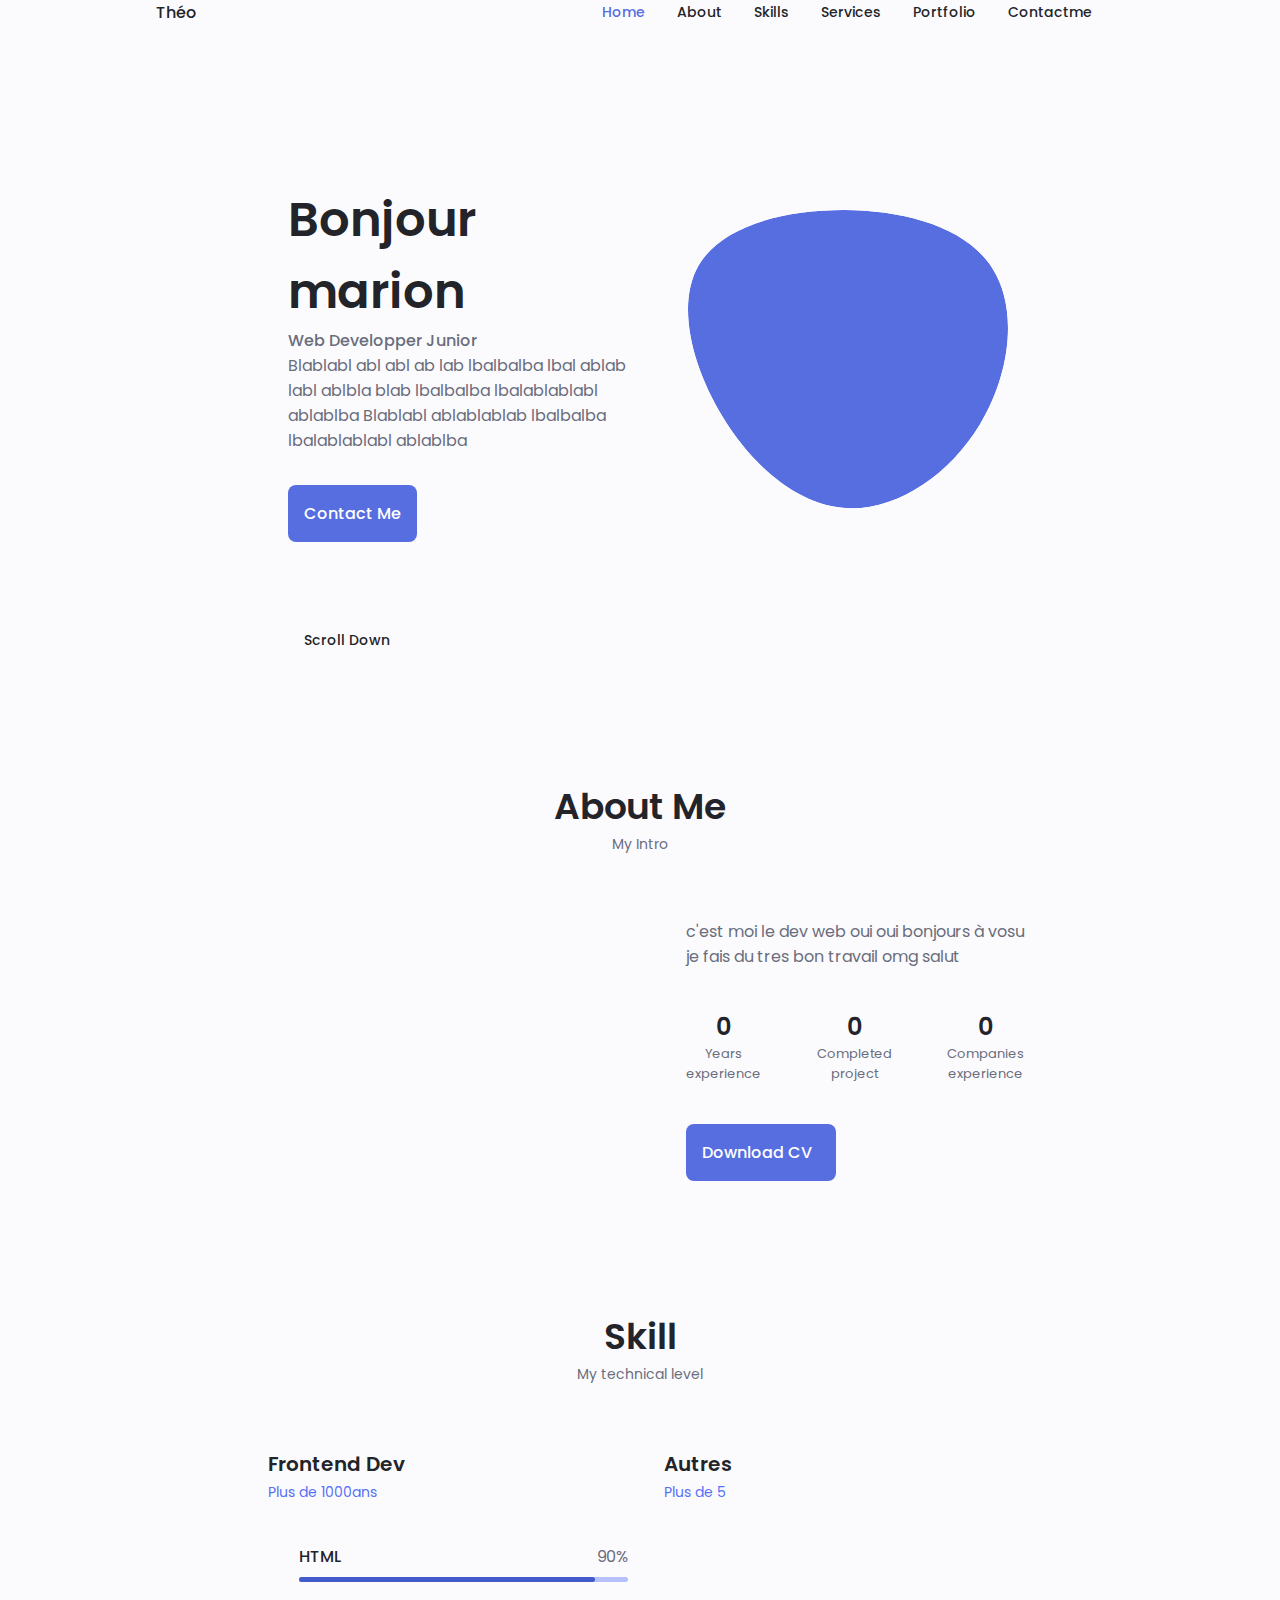
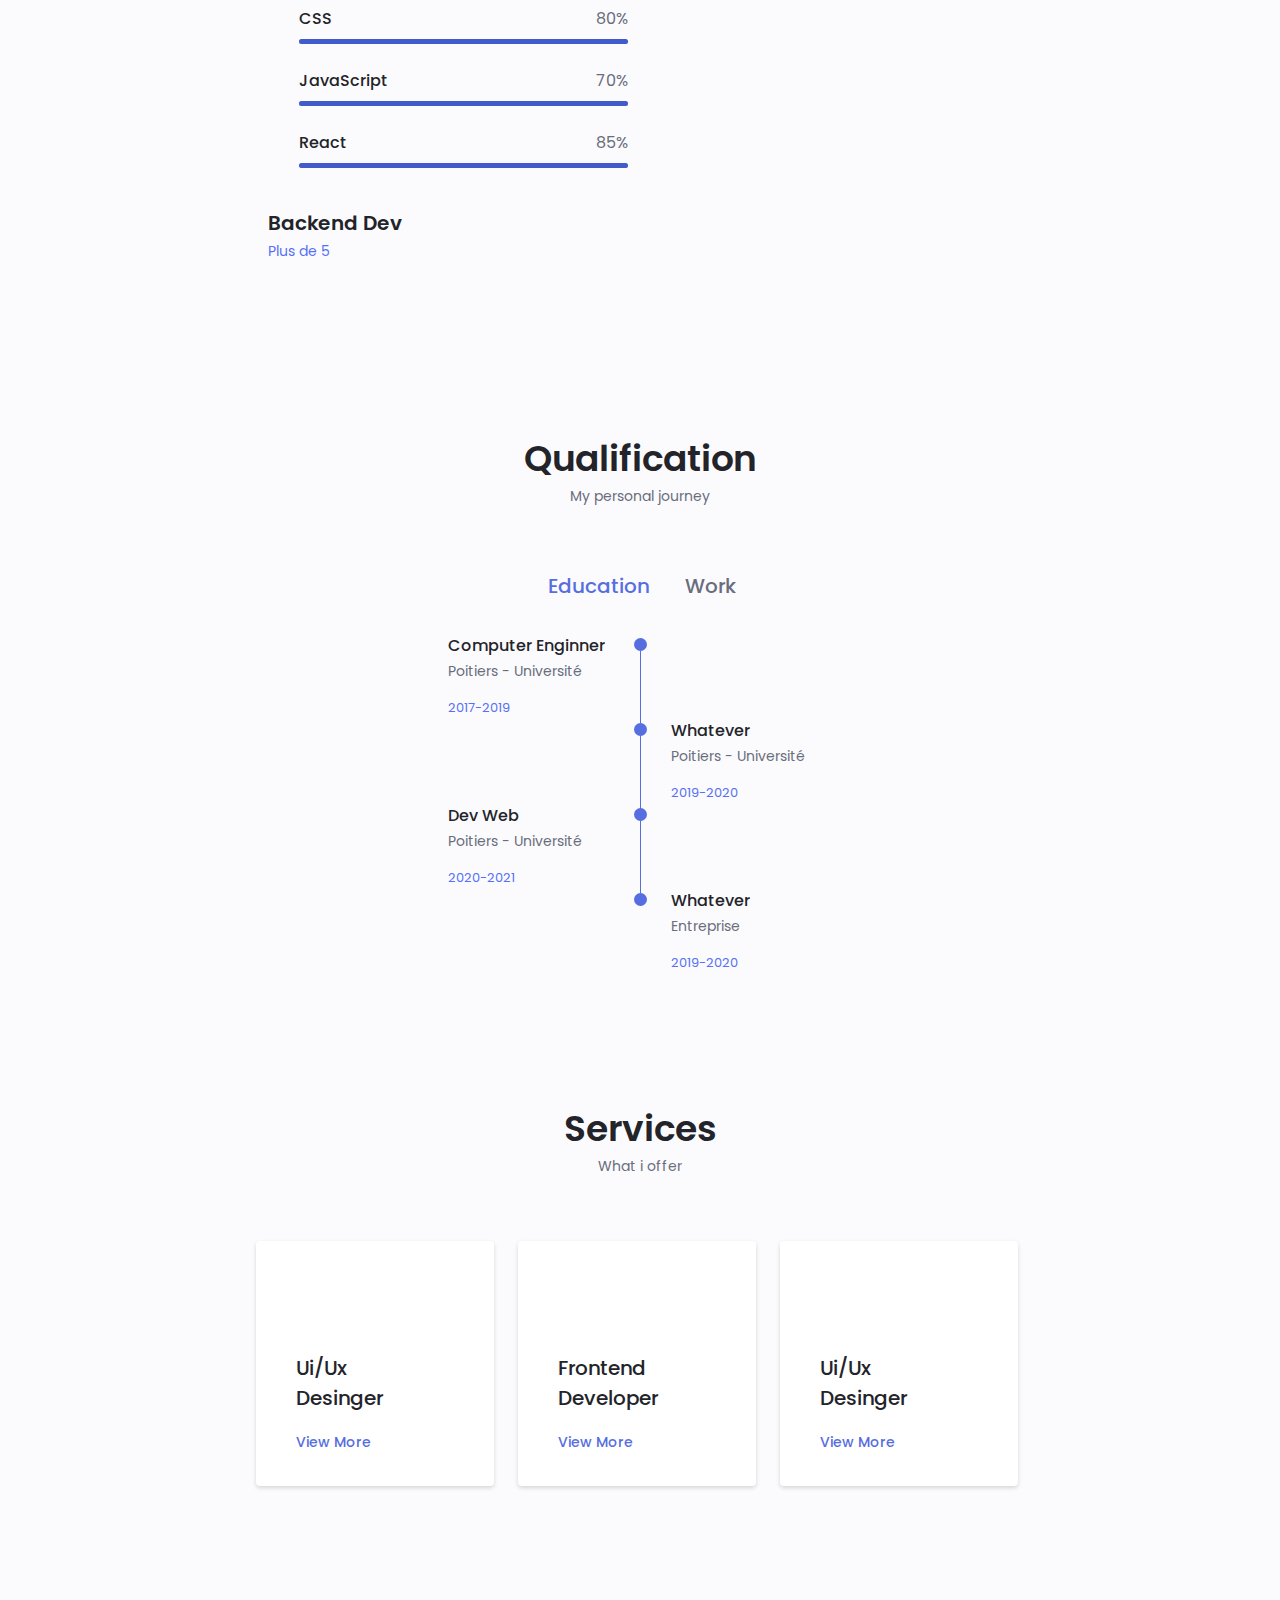
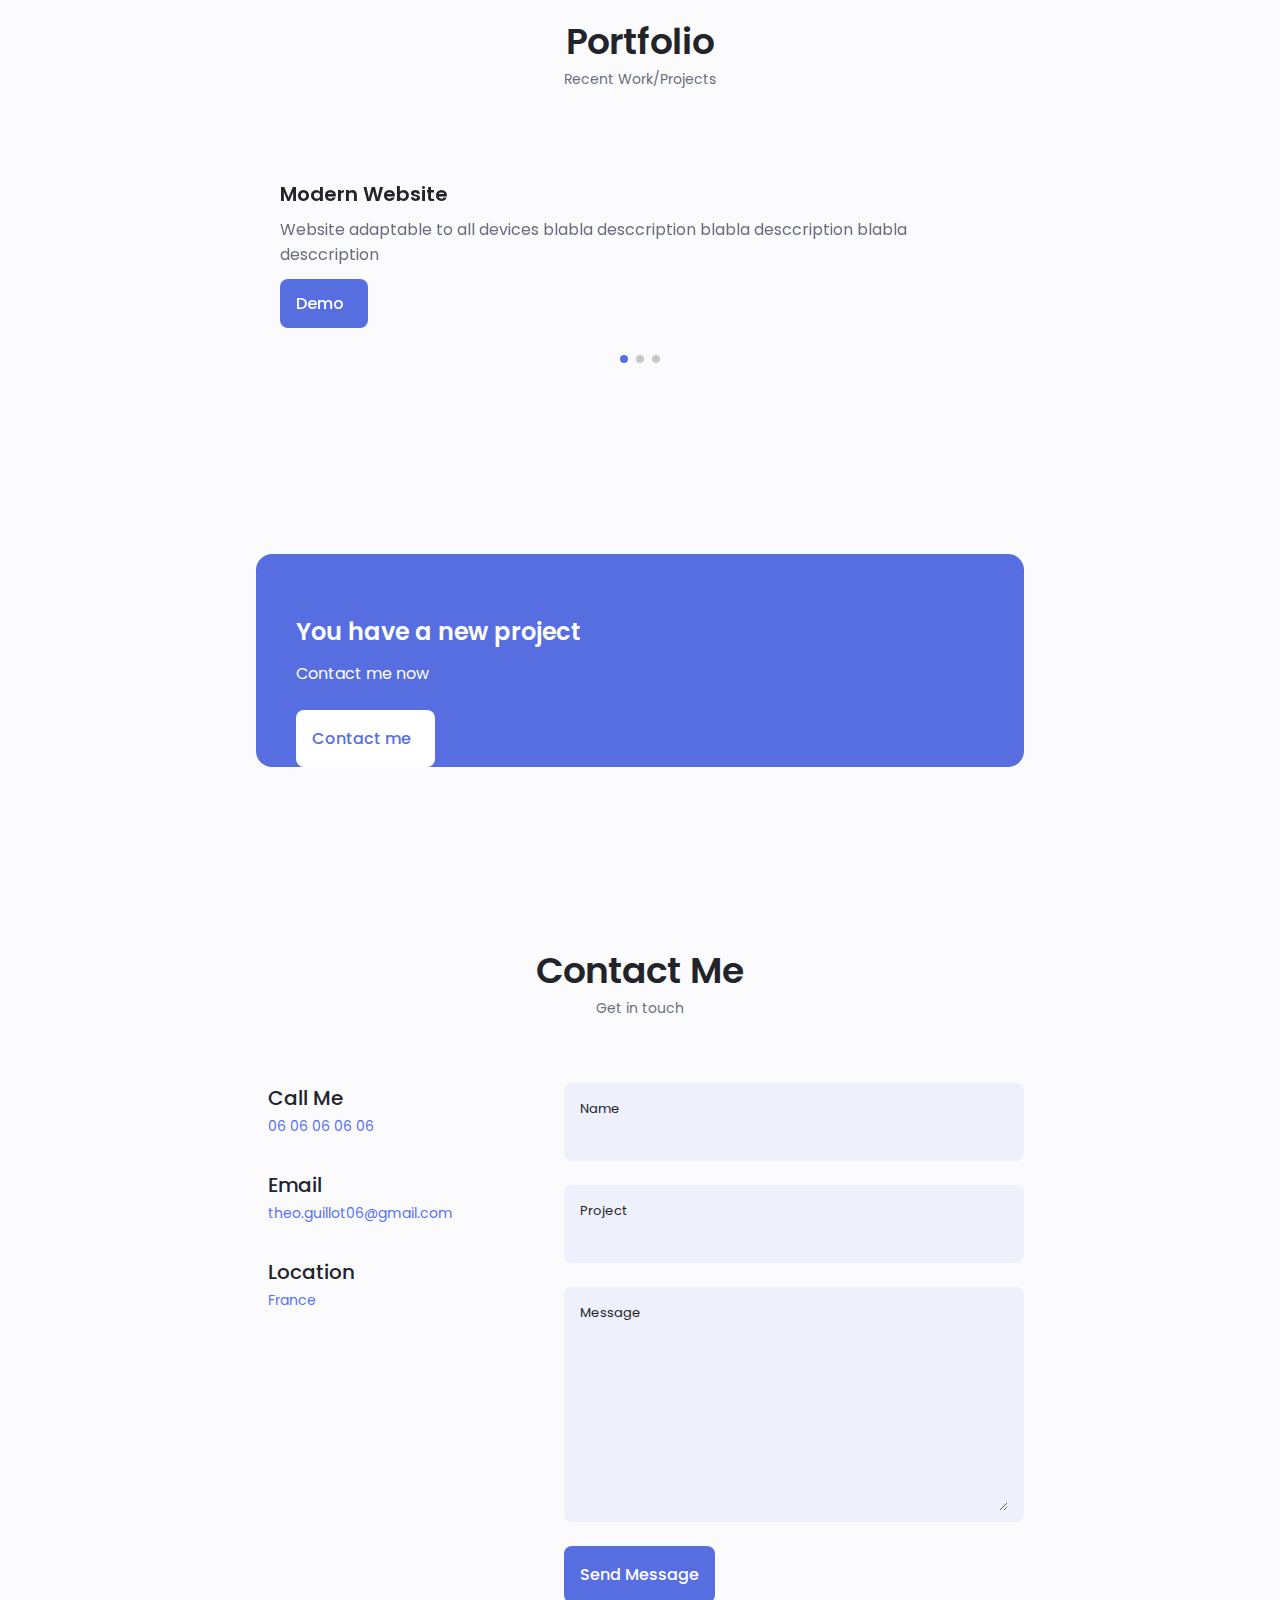
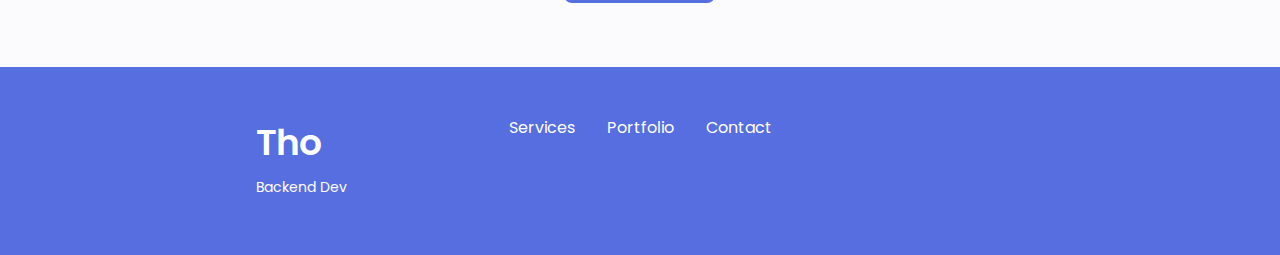
==== commit d2625174: "commit2" ====
--- a/index.html
+++ b/index.html
@@ -24,7 +24,7 @@
                 <div class="nav__menu" id="nav-menu">
                     <ul class="nav__list grid">
                         <li class="nav__item">
-                            <a href="#home" class="nav__link">
+                            <a href="#home" class="nav__link active-link">
                                 <i class="uil uil-estate nav__icon"></i> Home
                             </a>
                         </li>
@@ -50,7 +50,7 @@
                         </li>
                         </li>
                         <li class="nav__item">
-                            <a href="#contactme" class="nav__link">
+                            <a href="#contact" class="nav__link">
                                 <i class="uil uil-message nav__icon"></i> Contactme
                             </a>
                         </li>
@@ -58,7 +58,9 @@
                     <i class="uil uil-times nav__close"  id="nav-close"></i>
                 </div>
 
-                <div class="nav_btns">
+                <div class="nav__btns">
+                    <!--Theme change button--> 
+                    <i class="uil uil-moon change-theme" id="theme-button"></i>
                     <div class="nav__toggle" id="nav-toggle">
                         <i class="uil uil-apps"></i>
                     </div>
@@ -102,7 +104,7 @@
                             </svg>
                         </div>
                         <div class="home__data">
-                            <h1 class="home__title">Hi, I am Tho</h1>
+                            <h1 class="home__title">Bonjour marion</h1>
                             <h3 class="home__subtitle">Web Developper Junior</h3>
                             <p class="home__description">Blablabl abl abl ab lab lbalbalba lbal ablab labl ablbla blab lbalbalba lbalablablabl ablablba Blablabl ablablablab lbalbalba lbalablablabl ablablba</p>
                             <a href="#contact" class="button button--flex">
@@ -124,7 +126,7 @@
             <section class="about section" id="about">
                 <h2 class="section__title">About Me</h2>
                 <span class="section__subtitle">My Intro</span>
-                <div class="about__containter container grid">
+                <div class="about__container container grid">
                     <img src="assets/img/about.jpg" alt="" class="about__img">
                     <div class="about__data">
                         <p class="about__description">c'est moi le dev web oui oui bonjours à vosu je fais du tres bon travail omg salut</p>
@@ -728,12 +730,42 @@
 
         <!--==================== FOOTER ====================-->
         <footer class="footer">
-
-            
+            <div class="footer__bg">
+                <div class="footer__container container grid">
+                    <div>
+                        <h1 class="footer__title">Tho</h1>
+                        <span class="footer__subtitle">Backend Dev</span>
+                    </div>
+                    <ul class="footer__links">
+                        <li>
+                            <a href="#services" class="footer__link">Services</a>
+                        </li>
+                        <li>
+                            <a href="#portfolio" class="footer__link">Portfolio</a>
+                        </li>
+                        <li>
+                            <a href="#contact" class="footer__link">Contact</a>
+                        </li>
+                    </ul>
+                    <div class="footer__socials">
+                        <a href="" target="_blank" class="footer__social">
+                            <i class="uil uil-linkedin"></i>
+                        </a>
+                        <a href="" target="_blank" class="footer__social">
+                            <i class="uil uil-github"></i>
+                        </a>
+                        <a href="" target="_blank" class="footer__social">
+                            <i class="uil uil-facebook"></i>
+                        </a>
+                    </div>
+                </div>
+            </div>
         </footer>
         
         <!--==================== SCROLL TOP ====================-->
-        
+        <a href="#" class="scrollup" id="scroll-up">
+            <i class="uil uil-arrow-up scrollup__icon"></i>
+        </a>
 
         <!--==================== SWIPER JS ====================-->
         <script src="assets/"></script>
--- a/assets/css/styles.css
+++ b/assets/css/styles.css
@@ -7,7 +7,7 @@
 
     /*========== Colors ==========*/
     /* Change favorite color */
-    --hue-color: 250 ; /*Purple 250 - Green 142 - Blue 230 - Pink 340*/
+    --hue-color: 230 ; /*Purple 250 - Green 142 - Blue 230 - Pink 340*/
 
     /* HSL color mode */
     --first-color: hsl(var(--hue-color), 69%, 61%) ;
@@ -20,6 +20,8 @@
     --input-color: hsl(var(--hue-color), 70%, 96%);
     --body-color: hsl(var(--hue-color), 60%, 99%);
     --container-color: #FFF;
+    --scroll-bar-color: hsl(var(--hue-color), 12%, 90%);
+    --scroll-thumb-color: hsl(var(--hue-color), 12%, 80%);
 
     /*========== Font and typography ==========*/
     --body-font: 'Poppins', sans-serif;
@@ -68,9 +70,35 @@
 }
 
 /*========== Variables Dark theme ==========*/
-
+body.dark-theme{
+    /* HSL color mode */
+
+    --first-color-second: hsl(var(--hue-color), 30%, 8%);
+    --title-color: hsl(var(--hue-color), 8%, 95%);
+    --text-color: hsl(var(--hue-color), 8%, 75%);
+    --input-color: hsl(var(--hue-color), 29%, 16%);
+    --body-color: hsl(var(--hue-color), 28%, 12%);
+    --container-color: hsl(var(--hue-color), 29%, 16%);
+    --scroll-bar-color: hsl(var(--hue-color), 12%, 48%);
+    --scroll-thumb-color: hsl(var(--hue-color), 12%, 36%);
+}
 
 /*========== Button Dark/Light ==========*/
+.nav__btns{
+    display: flex;
+    align-items: center;
+}
+
+.change-theme{
+    font-size: 1.25rem;
+    color: var(--title-color);
+    margin-right: var(--mb-1);
+    cursor: pointer;
+}
+
+.change-theme:hover{
+    color: var(--first-color);
+}
 
 
 /*==================== BASE ====================*/
@@ -230,10 +258,14 @@
 }
 
 /* Active link */
-
+.active-link{
+    color: var(--first-color);
+}
 
 /* Change background header */
-
+.scroll-header{
+    box-shadow: 0 -1px 4px rgba(0,0,0,.15);
+}
 
 /*==================== HOME ====================*/
 .home__container{
@@ -402,7 +434,7 @@
     justify-content: center;
 }
 /*==================== SKILLS ====================*/
-.skills__containter{
+.skills__container{
     row-gap: 0;
 }
 
@@ -431,12 +463,6 @@
     font-size: var(--small-font-size);
     color: var(--text-color-light);
 }
-
-.skills__arrow{
-    margin-left: auto;
-    transition: .4s;
-}
-
 
 .skills__list{
 row-gap: 1.5rem;
@@ -684,7 +710,8 @@
 }
 
 .portfolio__description{
-    margin-bottom: var(--mb-0-75)
+    margin-bottom: var(--mb-0-75);
+    margin-right: var(--mb-0-5)
 }
 
 .portfolio__button:hover .button__icon{
@@ -799,22 +826,384 @@
     padding: .25rem .5rem .5rem 0;
 }
 /*==================== FOOTER ====================*/
-
-
+.footer{
+    padding-top: 2rem;
+}
+
+.footer__container{
+    row-gap: 3.5rem;
+}
+
+.footer__bg{
+    background-color: var(--first-color-second);
+    padding: 2rem 0 3rem;
+}
+
+.footer__title{
+    font-size: var(--h1-font-size);
+    margin-bottom: var(--mb-0-25);
+}
+
+.footer__subtitle{
+    font-size: var(--small-font-size);
+}
+
+.footer__links{
+    display: flex;
+    flex-direction: column;
+    row-gap: 1.5rem;
+}
+
+.footer__link:hover{
+    color: var(--first-color-lighter);
+}
+
+.footer__social{
+    font-size: 1.25rem;
+    margin-right: var(--mb-1-5);
+}
+
+.footer__social:hover{
+    color: var(--first-color-lighter);
+}
+
+.footer__title,
+.footer__subtitle,
+.footer__link,
+.footer__social{
+    color: #FFF;
+}
 /*========== SCROLL UP ==========*/
-
-
+.scrollup{
+    position: fixed;
+    right: 1rem;
+    bottom: -20%;
+    background-color: var(--first-color) ;
+    opacity: .8;
+    padding: 0 .3rem;
+    border-radius: .4rem;
+    z-index: var(--z-tooltip);
+    transition: .4;
+}
+
+.scrollup:hover{
+    background-color: var(--first-color-alt);
+}
+
+.scrollup__icon{
+    font-size: 1.5rem;
+    color: #FFF;
+}
 /* Show scroll */
-
+.show-scroll{
+    bottom: 5rem;
+}
 
 /*========== SCROLL BAR ==========*/
-
-
+::-webkit-scrollbar{
+    width: .60rem;
+    background-color: var(--scroll-bar-color);
+    border-radius: .5rem;
+}
+
+::-webkit-scrollbar-thumb{
+    background-color: var(--scroll-thumb-color);
+    border-radius: .5rem;
+}
+
+::-webkit-scrollbar-thumb:hover{
+    background-color: var(--text-color-light);
+}
 /*==================== MEDIA QUERIES ====================*/
 /* For small devices */
+ @media screen and (max-width: 350px){
+    .container{
+        margin-left: var(--mb-1);
+        margin-right: var(--mb-1);
+    }
+
+    .nav__menu{
+        padding: 2rem .25rem 4rem;
+    }
+
+    .nav__list{
+        column-gap: 0;
+    }
+
+    .home__content{
+        grid-template-columns: .25fr 3fr;
+    }
+
+    .home__bloc{
+        width: 180px;
+    }
+
+    .skills__title{
+        font-size: var(--normal-font-size);
+    }
+
+    .qualification__data{
+        gap: .5rem;
+    }
+
+    .services__container{
+        grid-template-columns: max-content;
+        justify-content: center;
+    }
+
+    .services__content{
+        padding-right: 3.5rem;
+    }
+
+    .services__modal{
+        padding: 0 .5rem;
+    }
+
+    .project__img{
+        width: 200px;
+    }
+ }
 
 
 /* For medium devices */
-
-
-/* For large devices */+@media screen and (min-width: 576px){
+    .home__content{
+        grid-template-columns: max-content 1fr 1fr;
+    }
+    
+    .home__data{
+        grid-column: initial;
+    }
+
+    .home__img{
+        order: 1;
+        justify-self: center;
+    }
+
+    .about__container,
+    .skills__container,
+    .portfolio__content,
+    .project__container,
+    .contact__container,
+    .footer__container{
+        grid-template-columns: repeat(2, 1fr);
+    }
+
+    .qualification__sections{
+        display: grid;
+        grid-template-columns: .6fr;
+        justify-content: center;
+    }
+}
+
+
+@media screen and (min-width: 768px){
+    .container{
+        margin-left: auto;
+        margin-right: auto;
+    }
+
+    body{
+        margin: 0;
+    }
+
+    .section{
+        padding: 6rem 0 2rem;
+    }
+
+    .section__subtitle{
+        margin-bottom: 4rem;
+    }
+
+    .header{
+        top: 0;
+        bottom: initial;
+    }
+
+    .header,
+    .main,
+    .footer__container{
+        padding: 0 1rem;
+    }
+
+    .nav{
+        height: calc(var(--header-height)+ 1.5rem);
+        column-gap: 1rem;
+    }
+
+    .nav__icon,
+    .nav__close,
+    .nav__toggle{
+        display: none;
+    }
+
+    .nav__list{
+        display: flex;
+        column-gap: 2rem;
+    }
+
+    .nav__menu{
+        margin-left: auto;
+    }
+
+    .change__theme{
+        margin: 0;
+    }
+
+    .home__container{
+        row-gap: 5rem;
+    }
+
+    .home__content{
+        padding-top: 5.5rem;
+        column-gap: 2rem;
+    }
+
+    .home__blob{
+        width: 270px;
+    }
+
+    .home__scroll{
+        display: block;
+    }
+
+    .home__scroll-button{
+        margin-left: 3rem;
+    }
+
+    .about__container{
+        column-gap: 5rem;
+    }
+
+    .about__img{
+        width: 350px;
+    }
+
+    .about__description{
+        text-align: initial;
+    }
+
+    .about__info{
+        justify-content: space-between;
+    }
+
+    .about__buttons{
+        justify-content: initial;
+    }
+
+    .qualification__tabs{
+        justify-content: center;
+    }
+
+    .qualification__button{
+        margin: 0 var(--mb-1);
+    }
+
+    .qualification__sections{
+        grid-template-columns: .5fr;
+    }
+
+    .services__container{
+        grid-template-columns: repeat(3, 218px);
+    }
+
+    .services__icon{
+        font-size: 2rem;
+    }
+
+    .services__content{
+        padding: 6rem 0 2rem 2.5rem;
+    }
+
+    .services__modal-content{
+        width: 450px;
+    }
+
+    .portfolio__img{
+        width: 320px;
+        margin-left: var(--mb-0-75);
+    }
+
+    .portfolio__content{
+        align-items: center;
+    }
+
+    .project{
+        text-align: initial;
+    }
+
+    .project__bg{
+        background: none;
+    }
+
+    .project__container{
+        background-color: var(--first-color-second);
+        border-radius: 1rem;
+        padding: 3rem 2.5rem 0;
+        grid-template-columns: 1fr max-content;
+        column-gap: 3rem;
+    }
+
+    .project__data{
+        padding-top: .8rem;
+    }
+
+    .footer__container{
+        grid-template-columns: repeat(3, 1fr);
+    }
+
+    .footer__bg{
+        padding: 3rem 0 3.5rem;
+    }
+
+    .footer__links{
+        flex-direction: row;
+        column-gap: 2rem;
+    }
+
+    .footer__socials{
+        justify-self: flex-end;
+    }
+
+    .footer__copy{
+        margin-top: 4.5rem;
+    }
+}
+
+/* For large devices */
+
+@media screen and (min-width: 1024px) {
+    .header,
+    .main,
+    .footer__container{
+        padding: 0;
+    }
+
+    .home__blob{
+        width: 320px;
+    }
+
+    .home__social{
+        transform: translateX(-6rem);
+    }
+
+    .services__container{
+        grid-template-columns: repeat(3, 238px);
+    }
+
+    .portfolio__content{
+        column-gap: 5rem
+    }
+
+    .swiper-portfolio-icon{
+        font-size: 3.5rem;
+    }
+
+    .contact__form{
+        width: 460px;
+    }
+
+    .contact_inputs{
+        grid-template-columns: repeat(2, 1fr);
+    }
+}